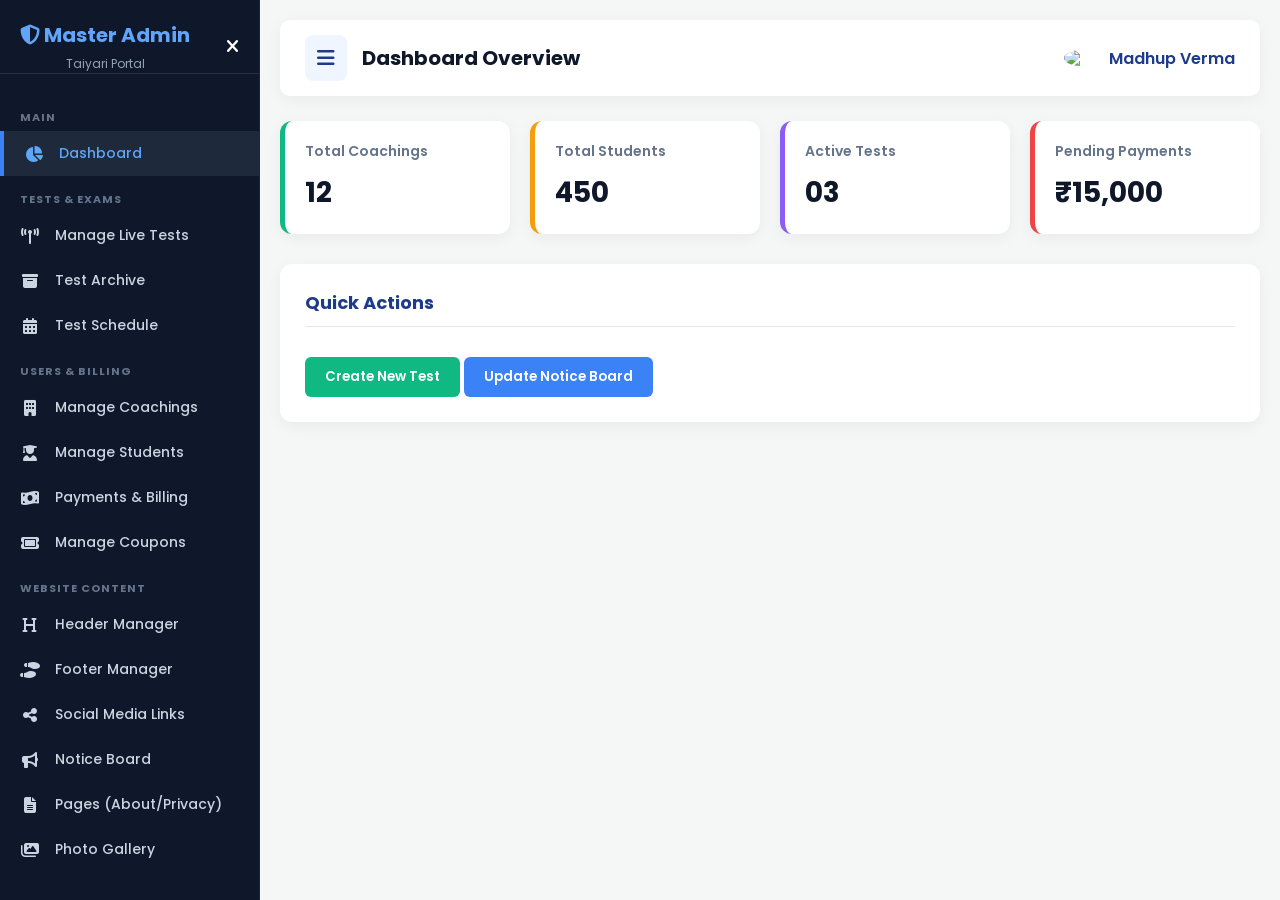
==== admin-panel.html @ a26e8254 "Create admin-panel.html" ====
<!DOCTYPE html>
<html lang="en">
<head>
    <meta charset="UTF-8">
    <meta name="viewport" content="width=device-width, initial-scale=1.0">
    <title>Master Admin Panel - Taiyari Portal</title>
    <link href="https://fonts.googleapis.com/css2?family=Poppins:wght@300;400;500;600;700&display=swap" rel="stylesheet">
    <link rel="stylesheet" href="https://cdnjs.cloudflare.com/ajax/libs/font-awesome/6.4.0/css/all.min.css">
    <style>
        * { margin: 0; padding: 0; box-sizing: border-box; font-family: 'Poppins', sans-serif; }
        body { background-color: #f4f7f6; color: #333; display: flex; min-height: 100vh; overflow-x: hidden; }

        /* --- SIDEBAR (Collapsible) --- */
        .sidebar {
            width: 260px; background: #0f172a; color: white;
            display: flex; flex-direction: column; padding: 20px 0;
            position: fixed; height: 100vh; transition: 0.3s;
            z-index: 1000; border-right: 1px solid #1e293b;
        }
        .sidebar.closed { transform: translateX(-100%); }
        
        .sidebar .brand {
            text-align: center; font-size: 20px; font-weight: 700;
            margin-bottom: 20px; padding-bottom: 20px;
            border-bottom: 1px solid rgba(255,255,255,0.1); color: #60a5fa;
            display: flex; justify-content: space-between; align-items: center; padding: 0 20px;
        }
        .sidebar .brand span { font-size: 12px; display: block; color: #94a3b8; font-weight: 400; margin-top: 5px; }
        .close-btn { background: none; border: none; color: white; cursor: pointer; font-size: 18px; }

        .menu-items { flex: 1; overflow-y: auto; }
        .menu-items::-webkit-scrollbar { width: 5px; }
        .menu-items::-webkit-scrollbar-thumb { background: #334155; border-radius: 5px; }

        .nav-item {
            padding: 12px 20px; display: flex; align-items: center; gap: 15px;
            color: #cbd5e1; text-decoration: none; font-size: 14px; font-weight: 500;
            transition: 0.2s; cursor: pointer;
        }
        .nav-item:hover, .nav-item.active { background: #1e293b; color: #60a5fa; border-left: 4px solid #3b82f6; }
        .nav-item i { font-size: 16px; width: 20px; text-align: center; }
        
        .menu-category { padding: 15px 20px 5px; font-size: 11px; text-transform: uppercase; color: #64748b; font-weight: 700; letter-spacing: 1px; }

        /* --- MAIN CONTENT --- */
        .main-content { flex: 1; margin-left: 260px; padding: 20px; transition: 0.3s; width: calc(100% - 260px); }
        .main-content.full-width { margin-left: 0; width: 100%; }

        /* Top Header */
        .top-header {
            display: flex; justify-content: space-between; align-items: center;
            background: white; padding: 15px 25px; border-radius: 10px;
            box-shadow: 0 4px 15px rgba(0,0,0,0.05); margin-bottom: 25px;
        }
        .menu-toggle { font-size: 20px; cursor: pointer; color: #1e3a8a; background: #eff6ff; padding: 8px 12px; border-radius: 8px; }
        .top-header h2 { font-size: 20px; color: #0f172a; }
        .admin-profile { display: flex; align-items: center; gap: 10px; font-weight: 600; color: #1e3a8a; }

        /* Dashboard Cards */
        .dashboard-grid { display: grid; grid-template-columns: repeat(auto-fit, minmax(220px, 1fr)); gap: 20px; margin-bottom: 30px; }
        .dash-card { background: white; padding: 20px; border-radius: 12px; box-shadow: 0 4px 15px rgba(0,0,0,0.05); border-left: 5px solid #3b82f6; }
        .dash-card h3 { font-size: 14px; color: #64748b; margin-bottom: 10px; font-weight: 600; }
        .dash-card .value { font-size: 28px; font-weight: 700; color: #0f172a; }

        /* Form Styles for Settings */
        .settings-card { background: white; padding: 25px; border-radius: 12px; box-shadow: 0 4px 15px rgba(0,0,0,0.05); margin-bottom: 20px; }
        .settings-card h3 { font-size: 18px; color: #1e3a8a; margin-bottom: 20px; border-bottom: 1px solid #e2e8f0; padding-bottom: 10px; }
        .form-group { margin-bottom: 15px; }
        .form-group label { display: block; font-size: 13px; font-weight: 600; color: #475569; margin-bottom: 5px; }
        .form-group input { width: 100%; padding: 10px; border: 1px solid #cbd5e1; border-radius: 6px; font-size: 14px; outline: none; }
        .form-group input:focus { border-color: #3b82f6; }
        .btn-save { background: #10b981; color: white; border: none; padding: 10px 20px; border-radius: 6px; font-weight: 600; cursor: pointer; margin-top: 10px; transition: 0.3s; }
        .btn-save:hover { background: #059669; }

        /* Sections (Hidden by default) */
        .admin-section { display: none; animation: fadeIn 0.4s; }
        .admin-section.active { display: block; }
        @keyframes fadeIn { from { opacity: 0; transform: translateY(5px); } to { opacity: 1; transform: translateY(0); } }

        /* Responsive */
        @media (max-width: 768px) {
            .sidebar { transform: translateX(-100%); }
            .sidebar.open { transform: translateX(0); }
            .main-content { margin-left: 0; width: 100%; }
        }
    </style>
</head>
<body>

    <!-- SIDEBAR -->
    <div class="sidebar" id="sidebar">
        <div class="brand">
            <div>
                <i class="fa-solid fa-shield-halved"></i> Master Admin
                <span>Taiyari Portal</span>
            </div>
            <button class="close-btn" onclick="toggleSidebar()"><i class="fa-solid fa-xmark"></i></button>
        </div>

        <div class="menu-items">
            <div class="menu-category">Main</div>
            <a class="nav-item active" onclick="showSection('dashboard', this)"><i class="fa-solid fa-chart-pie"></i> Dashboard</a>
            
            <div class="menu-category">Tests & Exams</div>
            <a class="nav-item" onclick="showSection('live-tests', this)"><i class="fa-solid fa-tower-broadcast"></i> Manage Live Tests</a>
            <a class="nav-item" onclick="showSection('archive-tests', this)"><i class="fa-solid fa-box-archive"></i> Test Archive</a>
            <a class="nav-item" onclick="showSection('test-schedule', this)"><i class="fa-solid fa-calendar-days"></i> Test Schedule</a>

            <div class="menu-category">Users & Billing</div>
            <a class="nav-item" onclick="showSection('coachings', this)"><i class="fa-solid fa-building"></i> Manage Coachings</a>
            <a class="nav-item" onclick="showSection('students', this)"><i class="fa-solid fa-user-graduate"></i> Manage Students</a>
            <a class="nav-item" onclick="showSection('payments', this)"><i class="fa-solid fa-money-bill-wave"></i> Payments & Billing</a>
            <a class="nav-item" onclick="showSection('coupons', this)"><i class="fa-solid fa-ticket"></i> Manage Coupons</a>

            <div class="menu-category">Website Content</div>
            <a class="nav-item" onclick="showSection('header-mgr', this)"><i class="fa-solid fa-heading"></i> Header Manager</a>
            <a class="nav-item" onclick="showSection('footer-mgr', this)"><i class="fa-solid fa-shoe-prints"></i> Footer Manager</a>
            <a class="nav-item" onclick="showSection('social-mgr', this)"><i class="fa-solid fa-share-nodes"></i> Social Media Links</a>
            <a class="nav-item" onclick="showSection('notice-mgr', this)"><i class="fa-solid fa-bullhorn"></i> Notice Board</a>
            <a class="nav-item" onclick="showSection('pages-mgr', this)"><i class="fa-solid fa-file-lines"></i> Pages (About/Privacy)</a>
            <a class="nav-item" onclick="showSection('gallery-mgr', this)"><i class="fa-solid fa-images"></i> Photo Gallery</a>
            <a class="nav-item" onclick="showSection('reviews-mgr', this)"><i class="fa-solid fa-star"></i> Reviews Manager</a>

            <div class="menu-category">Settings</div>
            <a class="nav-item" onclick="showSection('global-settings', this)"><i class="fa-solid fa-gear"></i> Global Settings</a>
            <a class="nav-item" onclick="showSection('email-settings', this)"><i class="fa-solid fa-envelope"></i> Email/WhatsApp API</a>
            <a class="nav-item" style="color:#f87171;" onclick="logout()"><i class="fa-solid fa-right-from-bracket"></i> Logout</a>
        </div>
    </div>

    <!-- MAIN CONTENT -->
    <div class="main-content" id="mainContent">
        
        <!-- TOP HEADER -->
        <div class="top-header">
            <div style="display: flex; align-items: center; gap: 15px;">
                <div class="menu-toggle" onclick="toggleSidebar()"><i class="fa-solid fa-bars"></i></div>
                <h2 id="pageTitle">Dashboard Overview</h2>
            </div>
            <div class="admin-profile">
                <img src="https://ui-avatars.com/api/?name=Admin&background=1e3a8a&color=fff" style="width:35px; border-radius:50%;">
                Madhup Verma
            </div>
        </div>

        <!-- 1. DASHBOARD SECTION -->
        <div id="section-dashboard" class="admin-section active">
            <div class="dashboard-grid">
                <div class="dash-card" style="border-left-color: #10b981;">
                    <h3>Total Coachings</h3>
                    <div class="value">12</div>
                </div>
                <div class="dash-card" style="border-left-color: #f59e0b;">
                    <h3>Total Students</h3>
                    <div class="value">450</div>
                </div>
                <div class="dash-card" style="border-left-color: #8b5cf6;">
                    <h3>Active Tests</h3>
                    <div class="value">03</div>
                </div>
                <div class="dash-card" style="border-left-color: #ef4444;">
                    <h3>Pending Payments</h3>
                    <div class="value">₹15,000</div>
                </div>
            </div>
            <div class="settings-card">
                <h3>Quick Actions</h3>
                <button class="btn-save" onclick="showSection('live-tests')">Create New Test</button>
                <button class="btn-save" style="background:#3b82f6;" onclick="showSection('notice-mgr')">Update Notice Board</button>
            </div>
        </div>

        <!-- 2. SOCIAL MEDIA MANAGER (New Addition) -->
        <div id="section-social-mgr" class="admin-section">
            <div class="settings-card">
                <h3><i class="fa-solid fa-share-nodes"></i> Manage Social Media Links</h3>
                <p style="font-size: 13px; color: #64748b; margin-bottom: 20px;">These links will appear in the website footer and contact pages.</p>
                
                <div class="form-group">
                    <label><i class="fa-brands fa-instagram" style="color:#E1306C;"></i> Instagram Link</label>
                    <input type="url" placeholder="https://instagram.com/yourpage">
                </div>
                <div class="form-group">
                    <label><i class="fa-brands fa-facebook" style="color:#1877F2;"></i> Facebook Link</label>
                    <input type="url" placeholder="https://facebook.com/yourpage">
                </div>
                <div class="form-group">
                    <label><i class="fa-brands fa-whatsapp" style="color:#25D366;"></i> WhatsApp Support Link (wa.me)</label>
                    <input type="url" placeholder="https://wa.me/919876543210">
                </div>
                <div class="form-group">
                    <label><i class="fa-brands fa-youtube" style="color:#FF0000;"></i> YouTube Channel</label>
                    <input type="url" placeholder="https://youtube.com/c/yourchannel">
                </div>
                <div class="form-group">
                    <label><i class="fa-brands fa-telegram" style="color:#0088cc;"></i> Telegram Channel</label>
                    <input type="url" placeholder="https://t.me/yourchannel">
                </div>

                <button class="btn-save" onclick="alert('Social Links Saved Successfully!')">Save Links</button>
            </div>
        </div>

        <!-- 3. HEADER MANAGER -->
        <div id="section-header-mgr" class="admin-section">
            <div class="settings-card">
                <h3>Header Settings</h3>
                <div class="form-group">
                    <label>Website Logo Text</label>
                    <input type="text" value="Taiyari Portal">
                </div>
                <div class="form-group">
                    <label>App Download Link</label>
                    <input type="url" placeholder="Enter Play Store link">
                </div>
                <button class="btn-save" onclick="alert('Header Updated!')">Update Header</button>
            </div>
        </div>

        <!-- Placeholder Sections for other menus (to avoid errors) -->
        <div id="section-live-tests" class="admin-section"><h2>Manage Live Tests (Coming Soon)</h2></div>
        <div id="section-archive-tests" class="admin-section"><h2>Test Archive (Coming Soon)</h2></div>
        <div id="section-test-schedule" class="admin-section"><h2>Test Schedule (Coming Soon)</h2></div>
        <div id="section-coachings" class="admin-section"><h2>Manage Coachings (Coming Soon)</h2></div>
        <div id="section-students" class="admin-section"><h2>Manage Students (Coming Soon)</h2></div>
        <div id="section-payments" class="admin-section"><h2>Payments & Billing (Coming Soon)</h2></div>
        <div id="section-coupons" class="admin-section"><h2>Manage Coupons (Coming Soon)</h2></div>
        <div id="section-footer-mgr" class="admin-section"><h2>Footer Manager (Coming Soon)</h2></div>
        <div id="section-notice-mgr" class="admin-section"><h2>Notice Board Manager (Coming Soon)</h2></div>
        <div id="section-pages-mgr" class="admin-section"><h2>Pages Manager (Coming Soon)</h2></div>
        <div id="section-gallery-mgr" class="admin-section"><h2>Photo Gallery (Coming Soon)</h2></div>
        <div id="section-reviews-mgr" class="admin-section"><h2>Reviews Manager (Coming Soon)</h2></div>
        <div id="section-global-settings" class="admin-section"><h2>Global Settings (Coming Soon)</h2></div>
        <div id="section-email-settings" class="admin-section"><h2>Email/WhatsApp API (Coming Soon)</h2></div>

    </div>

    <script>
        // Toggle Sidebar (Close / Open)
        function toggleSidebar() {
            document.getElementById('sidebar').classList.toggle('closed');
            document.getElementById('mainContent').classList.toggle('full-width');
        }

        // Show Selected Section
        function showSection(sectionId, element = null) {
            // Hide all sections
            document.querySelectorAll('.admin-section').forEach(el => el.classList.remove('active'));
            
            // Remove active class from all menu items
            document.querySelectorAll('.nav-item').forEach(el => el.classList.remove('active'));

            // Show selected section
            const targetSection = document.getElementById('section-' + sectionId);
            if(targetSection) targetSection.classList.add('active');
            
            // Highlight menu item
            if(element) element.classList.add('active');
            else {
                // If called from Quick Actions, manually highlight menu
                document.querySelectorAll('.nav-item').forEach(el => {
                    if(el.getAttribute('onclick').includes(sectionId)) el.classList.add('active');
                });
            }

            // Update Page Title
            const titles = {
                'dashboard': 'Dashboard Overview',
                'live-tests': 'Manage Live Tests',
                'archive-tests': 'Test Archive',
                'test-schedule': 'Test Schedule',
                'coachings': 'Manage Coachings',
                'students': 'Manage Students',
                'payments': 'Payments & Billing',
                'coupons': 'Manage Coupons',
                'header-mgr': 'Header Manager',
                'footer-mgr': 'Footer Manager',
                'social-mgr': 'Social Media Links',
                'notice-mgr': 'Notice Board Manager',
                'pages-mgr': 'Pages Manager',
                'gallery-mgr': 'Photo Gallery',
                'reviews-mgr': 'Reviews Manager',
                'global-settings': 'Global Settings',
                'email-settings': 'Email/WhatsApp API'
            };
            document.getElementById('pageTitle').innerText = titles[sectionId] || 'Admin Panel';

            // On mobile, close sidebar after selection
            if(window.innerWidth <= 768) {
                document.getElementById('sidebar').classList.remove('open');
            }
        }

        function logout() {
            alert("Logging out...");
            window.location.href = "index.html";
        }

        // Handle mobile sidebar open
        function openMobileSidebar() {
            document.getElementById('sidebar').classList.add('open');
        }
    </script>
</body>
</html>
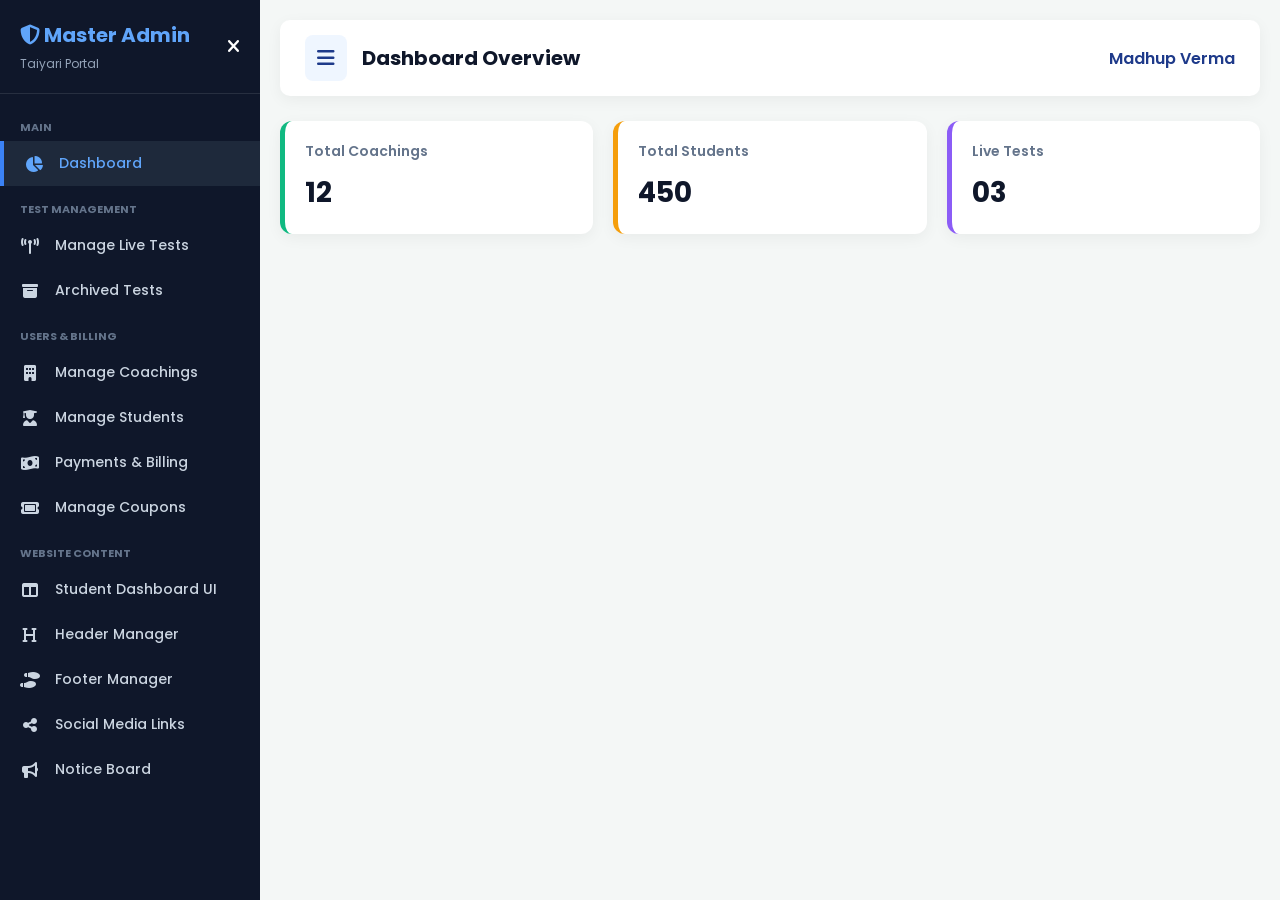
==== commit cb42fa4c: "Update admin-panel.html" ====
--- a/admin-panel.html
+++ b/admin-panel.html
@@ -10,25 +10,23 @@
         * { margin: 0; padding: 0; box-sizing: border-box; font-family: 'Poppins', sans-serif; }
         body { background-color: #f4f7f6; color: #333; display: flex; min-height: 100vh; overflow-x: hidden; }
 
-        /* --- SIDEBAR (Collapsible) --- */
+        /* --- SIDEBAR --- */
         .sidebar {
             width: 260px; background: #0f172a; color: white;
             display: flex; flex-direction: column; padding: 20px 0;
-            position: fixed; height: 100vh; transition: 0.3s;
-            z-index: 1000; border-right: 1px solid #1e293b;
+            position: fixed; height: 100vh; transition: 0.3s; z-index: 1000;
         }
         .sidebar.closed { transform: translateX(-100%); }
         
         .sidebar .brand {
-            text-align: center; font-size: 20px; font-weight: 700;
-            margin-bottom: 20px; padding-bottom: 20px;
+            font-size: 20px; font-weight: 700; padding: 0 20px 20px;
             border-bottom: 1px solid rgba(255,255,255,0.1); color: #60a5fa;
-            display: flex; justify-content: space-between; align-items: center; padding: 0 20px;
+            display: flex; justify-content: space-between; align-items: center;
         }
         .sidebar .brand span { font-size: 12px; display: block; color: #94a3b8; font-weight: 400; margin-top: 5px; }
         .close-btn { background: none; border: none; color: white; cursor: pointer; font-size: 18px; }
 
-        .menu-items { flex: 1; overflow-y: auto; }
+        .menu-items { flex: 1; overflow-y: auto; padding-top: 10px; }
         .menu-items::-webkit-scrollbar { width: 5px; }
         .menu-items::-webkit-scrollbar-thumb { background: #334155; border-radius: 5px; }
 
@@ -39,14 +37,12 @@
         }
         .nav-item:hover, .nav-item.active { background: #1e293b; color: #60a5fa; border-left: 4px solid #3b82f6; }
         .nav-item i { font-size: 16px; width: 20px; text-align: center; }
-        
-        .menu-category { padding: 15px 20px 5px; font-size: 11px; text-transform: uppercase; color: #64748b; font-weight: 700; letter-spacing: 1px; }
+        .menu-category { padding: 15px 20px 5px; font-size: 11px; text-transform: uppercase; color: #64748b; font-weight: 700; }
 
         /* --- MAIN CONTENT --- */
         .main-content { flex: 1; margin-left: 260px; padding: 20px; transition: 0.3s; width: calc(100% - 260px); }
         .main-content.full-width { margin-left: 0; width: 100%; }
 
-        /* Top Header */
         .top-header {
             display: flex; justify-content: space-between; align-items: center;
             background: white; padding: 15px 25px; border-radius: 10px;
@@ -54,7 +50,22 @@
         }
         .menu-toggle { font-size: 20px; cursor: pointer; color: #1e3a8a; background: #eff6ff; padding: 8px 12px; border-radius: 8px; }
         .top-header h2 { font-size: 20px; color: #0f172a; }
-        .admin-profile { display: flex; align-items: center; gap: 10px; font-weight: 600; color: #1e3a8a; }
+        
+        .admin-section { display: none; animation: fadeIn 0.4s; }
+        .admin-section.active { display: block; }
+        @keyframes fadeIn { from { opacity: 0; transform: translateY(5px); } to { opacity: 1; transform: translateY(0); } }
+
+        /* Form Styles */
+        .settings-card { background: white; padding: 25px; border-radius: 12px; box-shadow: 0 4px 15px rgba(0,0,0,0.05); margin-bottom: 20px; }
+        .settings-card h3 { font-size: 18px; color: #1e3a8a; margin-bottom: 20px; border-bottom: 1px solid #e2e8f0; padding-bottom: 10px; }
+        .form-group { margin-bottom: 15px; }
+        .form-group label { display: block; font-size: 13px; font-weight: 600; color: #475569; margin-bottom: 5px; }
+        .form-group input, .form-group select, .form-group textarea { width: 100%; padding: 10px; border: 1px solid #cbd5e1; border-radius: 6px; font-size: 14px; outline: none; }
+        .form-group input:focus, .form-group select:focus { border-color: #3b82f6; }
+        
+        .btn-save { background: #10b981; color: white; border: none; padding: 10px 20px; border-radius: 6px; font-weight: 600; cursor: pointer; margin-top: 10px; transition: 0.3s; }
+        .btn-save:hover { background: #059669; }
+        .btn-primary { background: #2563eb; color: white; border: none; padding: 10px 20px; border-radius: 6px; font-weight: 600; cursor: pointer; }
 
         /* Dashboard Cards */
         .dashboard-grid { display: grid; grid-template-columns: repeat(auto-fit, minmax(220px, 1fr)); gap: 20px; margin-bottom: 30px; }
@@ -62,22 +73,12 @@
         .dash-card h3 { font-size: 14px; color: #64748b; margin-bottom: 10px; font-weight: 600; }
         .dash-card .value { font-size: 28px; font-weight: 700; color: #0f172a; }
 
-        /* Form Styles for Settings */
-        .settings-card { background: white; padding: 25px; border-radius: 12px; box-shadow: 0 4px 15px rgba(0,0,0,0.05); margin-bottom: 20px; }
-        .settings-card h3 { font-size: 18px; color: #1e3a8a; margin-bottom: 20px; border-bottom: 1px solid #e2e8f0; padding-bottom: 10px; }
-        .form-group { margin-bottom: 15px; }
-        .form-group label { display: block; font-size: 13px; font-weight: 600; color: #475569; margin-bottom: 5px; }
-        .form-group input { width: 100%; padding: 10px; border: 1px solid #cbd5e1; border-radius: 6px; font-size: 14px; outline: none; }
-        .form-group input:focus { border-color: #3b82f6; }
-        .btn-save { background: #10b981; color: white; border: none; padding: 10px 20px; border-radius: 6px; font-weight: 600; cursor: pointer; margin-top: 10px; transition: 0.3s; }
-        .btn-save:hover { background: #059669; }
-
-        /* Sections (Hidden by default) */
-        .admin-section { display: none; animation: fadeIn 0.4s; }
-        .admin-section.active { display: block; }
-        @keyframes fadeIn { from { opacity: 0; transform: translateY(5px); } to { opacity: 1; transform: translateY(0); } }
-
-        /* Responsive */
+        /* Table */
+        .table-container { background: white; border-radius: 10px; box-shadow: 0 4px 15px rgba(0,0,0,0.05); overflow-x: auto; }
+        table { width: 100%; border-collapse: collapse; text-align: left; }
+        th, td { padding: 15px 20px; border-bottom: 1px solid #e2e8f0; font-size: 14px; }
+        th { background: #f8fafc; color: #475569; font-weight: 600; }
+
         @media (max-width: 768px) {
             .sidebar { transform: translateX(-100%); }
             .sidebar.open { transform: translateX(0); }
@@ -101,11 +102,10 @@
             <div class="menu-category">Main</div>
             <a class="nav-item active" onclick="showSection('dashboard', this)"><i class="fa-solid fa-chart-pie"></i> Dashboard</a>
             
-            <div class="menu-category">Tests & Exams</div>
+            <div class="menu-category">Test Management</div>
             <a class="nav-item" onclick="showSection('live-tests', this)"><i class="fa-solid fa-tower-broadcast"></i> Manage Live Tests</a>
-            <a class="nav-item" onclick="showSection('archive-tests', this)"><i class="fa-solid fa-box-archive"></i> Test Archive</a>
-            <a class="nav-item" onclick="showSection('test-schedule', this)"><i class="fa-solid fa-calendar-days"></i> Test Schedule</a>
-
+            <a class="nav-item" onclick="showSection('archive-tests', this)"><i class="fa-solid fa-box-archive"></i> Archived Tests</a>
+            
             <div class="menu-category">Users & Billing</div>
             <a class="nav-item" onclick="showSection('coachings', this)"><i class="fa-solid fa-building"></i> Manage Coachings</a>
             <a class="nav-item" onclick="showSection('students', this)"><i class="fa-solid fa-user-graduate"></i> Manage Students</a>
@@ -113,192 +113,199 @@
             <a class="nav-item" onclick="showSection('coupons', this)"><i class="fa-solid fa-ticket"></i> Manage Coupons</a>
 
             <div class="menu-category">Website Content</div>
+            <a class="nav-item" onclick="showSection('student-dashboard-mgr', this)"><i class="fa-solid fa-table-columns"></i> Student Dashboard UI</a>
             <a class="nav-item" onclick="showSection('header-mgr', this)"><i class="fa-solid fa-heading"></i> Header Manager</a>
             <a class="nav-item" onclick="showSection('footer-mgr', this)"><i class="fa-solid fa-shoe-prints"></i> Footer Manager</a>
             <a class="nav-item" onclick="showSection('social-mgr', this)"><i class="fa-solid fa-share-nodes"></i> Social Media Links</a>
             <a class="nav-item" onclick="showSection('notice-mgr', this)"><i class="fa-solid fa-bullhorn"></i> Notice Board</a>
-            <a class="nav-item" onclick="showSection('pages-mgr', this)"><i class="fa-solid fa-file-lines"></i> Pages (About/Privacy)</a>
-            <a class="nav-item" onclick="showSection('gallery-mgr', this)"><i class="fa-solid fa-images"></i> Photo Gallery</a>
-            <a class="nav-item" onclick="showSection('reviews-mgr', this)"><i class="fa-solid fa-star"></i> Reviews Manager</a>
-
-            <div class="menu-category">Settings</div>
-            <a class="nav-item" onclick="showSection('global-settings', this)"><i class="fa-solid fa-gear"></i> Global Settings</a>
-            <a class="nav-item" onclick="showSection('email-settings', this)"><i class="fa-solid fa-envelope"></i> Email/WhatsApp API</a>
-            <a class="nav-item" style="color:#f87171;" onclick="logout()"><i class="fa-solid fa-right-from-bracket"></i> Logout</a>
         </div>
     </div>
 
     <!-- MAIN CONTENT -->
     <div class="main-content" id="mainContent">
         
-        <!-- TOP HEADER -->
         <div class="top-header">
             <div style="display: flex; align-items: center; gap: 15px;">
                 <div class="menu-toggle" onclick="toggleSidebar()"><i class="fa-solid fa-bars"></i></div>
                 <h2 id="pageTitle">Dashboard Overview</h2>
             </div>
-            <div class="admin-profile">
-                <img src="https://ui-avatars.com/api/?name=Admin&background=1e3a8a&color=fff" style="width:35px; border-radius:50%;">
-                Madhup Verma
-            </div>
-        </div>
-
-        <!-- 1. DASHBOARD SECTION -->
+            <div style="font-weight: 600; color: #1e3a8a;">Madhup Verma</div>
+        </div>
+
+        <!-- 1. DASHBOARD -->
         <div id="section-dashboard" class="admin-section active">
             <div class="dashboard-grid">
-                <div class="dash-card" style="border-left-color: #10b981;">
-                    <h3>Total Coachings</h3>
-                    <div class="value">12</div>
-                </div>
-                <div class="dash-card" style="border-left-color: #f59e0b;">
-                    <h3>Total Students</h3>
-                    <div class="value">450</div>
-                </div>
-                <div class="dash-card" style="border-left-color: #8b5cf6;">
-                    <h3>Active Tests</h3>
-                    <div class="value">03</div>
-                </div>
-                <div class="dash-card" style="border-left-color: #ef4444;">
-                    <h3>Pending Payments</h3>
-                    <div class="value">₹15,000</div>
-                </div>
-            </div>
+                <div class="dash-card" style="border-left-color: #10b981;"><h3>Total Coachings</h3><div class="value">12</div></div>
+                <div class="dash-card" style="border-left-color: #f59e0b;"><h3>Total Students</h3><div class="value">450</div></div>
+                <div class="dash-card" style="border-left-color: #8b5cf6;"><h3>Live Tests</h3><div class="value">03</div></div>
+            </div>
+        </div>
+
+        <!-- 2. MANAGE LIVE TESTS (Updated with Timer Options) -->
+        <div id="section-live-tests" class="admin-section">
             <div class="settings-card">
-                <h3>Quick Actions</h3>
-                <button class="btn-save" onclick="showSection('live-tests')">Create New Test</button>
-                <button class="btn-save" style="background:#3b82f6;" onclick="showSection('notice-mgr')">Update Notice Board</button>
-            </div>
-        </div>
-
-        <!-- 2. SOCIAL MEDIA MANAGER (New Addition) -->
+                <h3>Create New Live Test</h3>
+                <div class="form-group">
+                    <label>Test Name</label>
+                    <input type="text" placeholder="e.g., SSC CGL Tier 1 Mock 01">
+                </div>
+                <div class="form-group">
+                    <label>Total Questions</label>
+                    <input type="number" placeholder="e.g., 100">
+                </div>
+                
+                <div class="form-group">
+                    <label>Timer Type</label>
+                    <select id="timerTypeSelect" onchange="toggleTimerSettings()">
+                        <option value="overall">Overall Timer (e.g., Railway, UP Police)</option>
+                        <option value="sectional">Sectional Timer (e.g., SSC, Bank)</option>
+                        <option value="question-wise">Question-wise Timer</option>
+                    </select>
+                </div>
+
+                <!-- Overall Timer Input -->
+                <div id="overallTimerBox" class="form-group">
+                    <label>Total Time (Minutes)</label>
+                    <input type="number" placeholder="e.g., 90">
+                </div>
+
+                <!-- Question-wise Timer Input -->
+                <div id="questionTimerBox" class="form-group" style="display: none;">
+                    <label>Time per Question (Seconds)</label>
+                    <input type="number" placeholder="e.g., 30">
+                </div>
+
+                <!-- Sectional Timer Inputs -->
+                <div id="sectionalTimerBox" style="display: none; background: #f8fafc; padding: 15px; border-radius: 8px; margin-bottom: 15px;">
+                    <p style="font-size: 13px; font-weight: 600; margin-bottom: 10px; color: #2563eb;">Section Settings</p>
+                    <div style="display: flex; gap: 10px; margin-bottom: 10px;">
+                        <input type="text" placeholder="Section Name (e.g. Reasoning)" style="flex: 2;">
+                        <input type="number" placeholder="Questions (e.g. 25)" style="flex: 1;">
+                        <input type="number" placeholder="Mins (e.g. 15)" style="flex: 1;">
+                    </div>
+                    <button class="btn-primary" style="font-size: 12px; padding: 5px 10px;">+ Add Section</button>
+                </div>
+
+                <div class="form-group" style="display: flex; gap: 10px;">
+                    <div style="flex: 1;">
+                        <label>Negative Marking</label>
+                        <select>
+                            <option>-0.25</option>
+                            <option>-0.33</option>
+                            <option>No Negative</option>
+                        </select>
+                    </div>
+                </div>
+
+                <button class="btn-save" onclick="alert('Test Created & Scheduled!')">Publish Live Test</button>
+            </div>
+        </div>
+
+        <!-- 3. ARCHIVE TESTS -->
+        <div id="section-archive-tests" class="admin-section">
+            <div class="settings-card">
+                <h3>Manage Archived (Past) Tests</h3>
+                <p style="font-size: 14px; color: #64748b; margin-bottom: 15px;">These tests are finished. Students can access them in Practice Mode.</p>
+                <div class="table-container">
+                    <table>
+                        <thead><tr><th>Test Name</th><th>Date Conducted</th><th>Status</th><th>Action</th></tr></thead>
+                        <tbody>
+                            <tr><td>SSC CGL Mock 01</td><td>25 Oct 2026</td><td>Archived</td><td><button style="color: #ef4444; border:none; background:none; cursor:pointer;">Delete</button></td></tr>
+                        </tbody>
+                    </table>
+                </div>
+            </div>
+        </div>
+
+        <!-- 4. STUDENT DASHBOARD UI MANAGER -->
+        <div id="section-student-dashboard-mgr" class="admin-section">
+            <div class="settings-card">
+                <h3>Candidate Dashboard Settings</h3>
+                <p style="font-size: 14px; color: #64748b; margin-bottom: 20px;">Control what students see on their dashboard after logging in.</p>
+                
+                <div class="form-group" style="display: flex; justify-content: space-between; align-items: center; border-bottom: 1px solid #e2e8f0; padding-bottom: 10px;">
+                    <label style="margin: 0;">Show Average Score</label>
+                    <input type="checkbox" checked style="transform: scale(1.5);">
+                </div>
+                <div class="form-group" style="display: flex; justify-content: space-between; align-items: center; border-bottom: 1px solid #e2e8f0; padding-bottom: 10px;">
+                    <label style="margin: 0;">Show Recent Results Table</label>
+                    <input type="checkbox" checked style="transform: scale(1.5);">
+                </div>
+                <div class="form-group" style="display: flex; justify-content: space-between; align-items: center; border-bottom: 1px solid #e2e8f0; padding-bottom: 10px;">
+                    <label style="margin: 0;">Show Missed Tests Option</label>
+                    <input type="checkbox" checked style="transform: scale(1.5);">
+                </div>
+                <div class="form-group" style="display: flex; justify-content: space-between; align-items: center;">
+                    <label style="margin: 0;">Allow Premium Plan Upsell</label>
+                    <input type="checkbox" checked style="transform: scale(1.5);">
+                </div>
+
+                <button class="btn-save" onclick="alert('Dashboard Settings Updated!')">Save Changes</button>
+            </div>
+        </div>
+
+        <!-- 5. SOCIAL MEDIA LINKS -->
         <div id="section-social-mgr" class="admin-section">
             <div class="settings-card">
-                <h3><i class="fa-solid fa-share-nodes"></i> Manage Social Media Links</h3>
-                <p style="font-size: 13px; color: #64748b; margin-bottom: 20px;">These links will appear in the website footer and contact pages.</p>
-                
-                <div class="form-group">
-                    <label><i class="fa-brands fa-instagram" style="color:#E1306C;"></i> Instagram Link</label>
-                    <input type="url" placeholder="https://instagram.com/yourpage">
-                </div>
-                <div class="form-group">
-                    <label><i class="fa-brands fa-facebook" style="color:#1877F2;"></i> Facebook Link</label>
-                    <input type="url" placeholder="https://facebook.com/yourpage">
-                </div>
-                <div class="form-group">
-                    <label><i class="fa-brands fa-whatsapp" style="color:#25D366;"></i> WhatsApp Support Link (wa.me)</label>
-                    <input type="url" placeholder="https://wa.me/919876543210">
-                </div>
-                <div class="form-group">
-                    <label><i class="fa-brands fa-youtube" style="color:#FF0000;"></i> YouTube Channel</label>
-                    <input type="url" placeholder="https://youtube.com/c/yourchannel">
-                </div>
-                <div class="form-group">
-                    <label><i class="fa-brands fa-telegram" style="color:#0088cc;"></i> Telegram Channel</label>
-                    <input type="url" placeholder="https://t.me/yourchannel">
-                </div>
-
-                <button class="btn-save" onclick="alert('Social Links Saved Successfully!')">Save Links</button>
-            </div>
-        </div>
-
-        <!-- 3. HEADER MANAGER -->
-        <div id="section-header-mgr" class="admin-section">
-            <div class="settings-card">
-                <h3>Header Settings</h3>
-                <div class="form-group">
-                    <label>Website Logo Text</label>
-                    <input type="text" value="Taiyari Portal">
-                </div>
-                <div class="form-group">
-                    <label>App Download Link</label>
-                    <input type="url" placeholder="Enter Play Store link">
-                </div>
-                <button class="btn-save" onclick="alert('Header Updated!')">Update Header</button>
-            </div>
-        </div>
-
-        <!-- Placeholder Sections for other menus (to avoid errors) -->
-        <div id="section-live-tests" class="admin-section"><h2>Manage Live Tests (Coming Soon)</h2></div>
-        <div id="section-archive-tests" class="admin-section"><h2>Test Archive (Coming Soon)</h2></div>
-        <div id="section-test-schedule" class="admin-section"><h2>Test Schedule (Coming Soon)</h2></div>
+                <h3>Manage Social Media Links</h3>
+                <div class="form-group"><label>Instagram Link</label><input type="url" placeholder="https://instagram.com/..."></div>
+                <div class="form-group"><label>Facebook Link</label><input type="url" placeholder="https://facebook.com/..."></div>
+                <div class="form-group"><label>WhatsApp Support Link</label><input type="url" placeholder="https://wa.me/91..."></div>
+                <button class="btn-save" onclick="alert('Links Saved!')">Save Links</button>
+            </div>
+        </div>
+
+        <!-- Placeholder Sections for others -->
         <div id="section-coachings" class="admin-section"><h2>Manage Coachings (Coming Soon)</h2></div>
         <div id="section-students" class="admin-section"><h2>Manage Students (Coming Soon)</h2></div>
-        <div id="section-payments" class="admin-section"><h2>Payments & Billing (Coming Soon)</h2></div>
-        <div id="section-coupons" class="admin-section"><h2>Manage Coupons (Coming Soon)</h2></div>
+        <div id="section-payments" class="admin-section"><h2>Payments (Coming Soon)</h2></div>
+        <div id="section-coupons" class="admin-section"><h2>Coupons (Coming Soon)</h2></div>
+        <div id="section-header-mgr" class="admin-section"><h2>Header Manager (Coming Soon)</h2></div>
         <div id="section-footer-mgr" class="admin-section"><h2>Footer Manager (Coming Soon)</h2></div>
-        <div id="section-notice-mgr" class="admin-section"><h2>Notice Board Manager (Coming Soon)</h2></div>
-        <div id="section-pages-mgr" class="admin-section"><h2>Pages Manager (Coming Soon)</h2></div>
-        <div id="section-gallery-mgr" class="admin-section"><h2>Photo Gallery (Coming Soon)</h2></div>
-        <div id="section-reviews-mgr" class="admin-section"><h2>Reviews Manager (Coming Soon)</h2></div>
-        <div id="section-global-settings" class="admin-section"><h2>Global Settings (Coming Soon)</h2></div>
-        <div id="section-email-settings" class="admin-section"><h2>Email/WhatsApp API (Coming Soon)</h2></div>
+        <div id="section-notice-mgr" class="admin-section"><h2>Notice Board (Coming Soon)</h2></div>
 
     </div>
 
     <script>
-        // Toggle Sidebar (Close / Open)
         function toggleSidebar() {
             document.getElementById('sidebar').classList.toggle('closed');
             document.getElementById('mainContent').classList.toggle('full-width');
         }
 
-        // Show Selected Section
         function showSection(sectionId, element = null) {
-            // Hide all sections
             document.querySelectorAll('.admin-section').forEach(el => el.classList.remove('active'));
-            
-            // Remove active class from all menu items
             document.querySelectorAll('.nav-item').forEach(el => el.classList.remove('active'));
 
-            // Show selected section
-            const targetSection = document.getElementById('section-' + sectionId);
-            if(targetSection) targetSection.classList.add('active');
-            
-            // Highlight menu item
+            document.getElementById('section-' + sectionId).classList.add('active');
             if(element) element.classList.add('active');
-            else {
-                // If called from Quick Actions, manually highlight menu
-                document.querySelectorAll('.nav-item').forEach(el => {
-                    if(el.getAttribute('onclick').includes(sectionId)) el.classList.add('active');
-                });
-            }
-
-            // Update Page Title
+
             const titles = {
                 'dashboard': 'Dashboard Overview',
                 'live-tests': 'Manage Live Tests',
-                'archive-tests': 'Test Archive',
-                'test-schedule': 'Test Schedule',
+                'archive-tests': 'Archived Tests',
                 'coachings': 'Manage Coachings',
                 'students': 'Manage Students',
                 'payments': 'Payments & Billing',
                 'coupons': 'Manage Coupons',
+                'student-dashboard-mgr': 'Candidate Dashboard Settings',
                 'header-mgr': 'Header Manager',
                 'footer-mgr': 'Footer Manager',
                 'social-mgr': 'Social Media Links',
-                'notice-mgr': 'Notice Board Manager',
-                'pages-mgr': 'Pages Manager',
-                'gallery-mgr': 'Photo Gallery',
-                'reviews-mgr': 'Reviews Manager',
-                'global-settings': 'Global Settings',
-                'email-settings': 'Email/WhatsApp API'
+                'notice-mgr': 'Notice Board Manager'
             };
             document.getElementById('pageTitle').innerText = titles[sectionId] || 'Admin Panel';
 
-            // On mobile, close sidebar after selection
             if(window.innerWidth <= 768) {
                 document.getElementById('sidebar').classList.remove('open');
             }
         }
 
-        function logout() {
-            alert("Logging out...");
-            window.location.href = "index.html";
-        }
-
-        // Handle mobile sidebar open
-        function openMobileSidebar() {
-            document.getElementById('sidebar').classList.add('open');
+        // Dynamic Timer Settings Form Logic
+        function toggleTimerSettings() {
+            const type = document.getElementById('timerTypeSelect').value;
+            document.getElementById('overallTimerBox').style.display = (type === 'overall') ? 'block' : 'none';
+            document.getElementById('questionTimerBox').style.display = (type === 'question-wise') ? 'block' : 'none';
+            document.getElementById('sectionalTimerBox').style.display = (type === 'sectional') ? 'block' : 'none';
         }
     </script>
 </body>
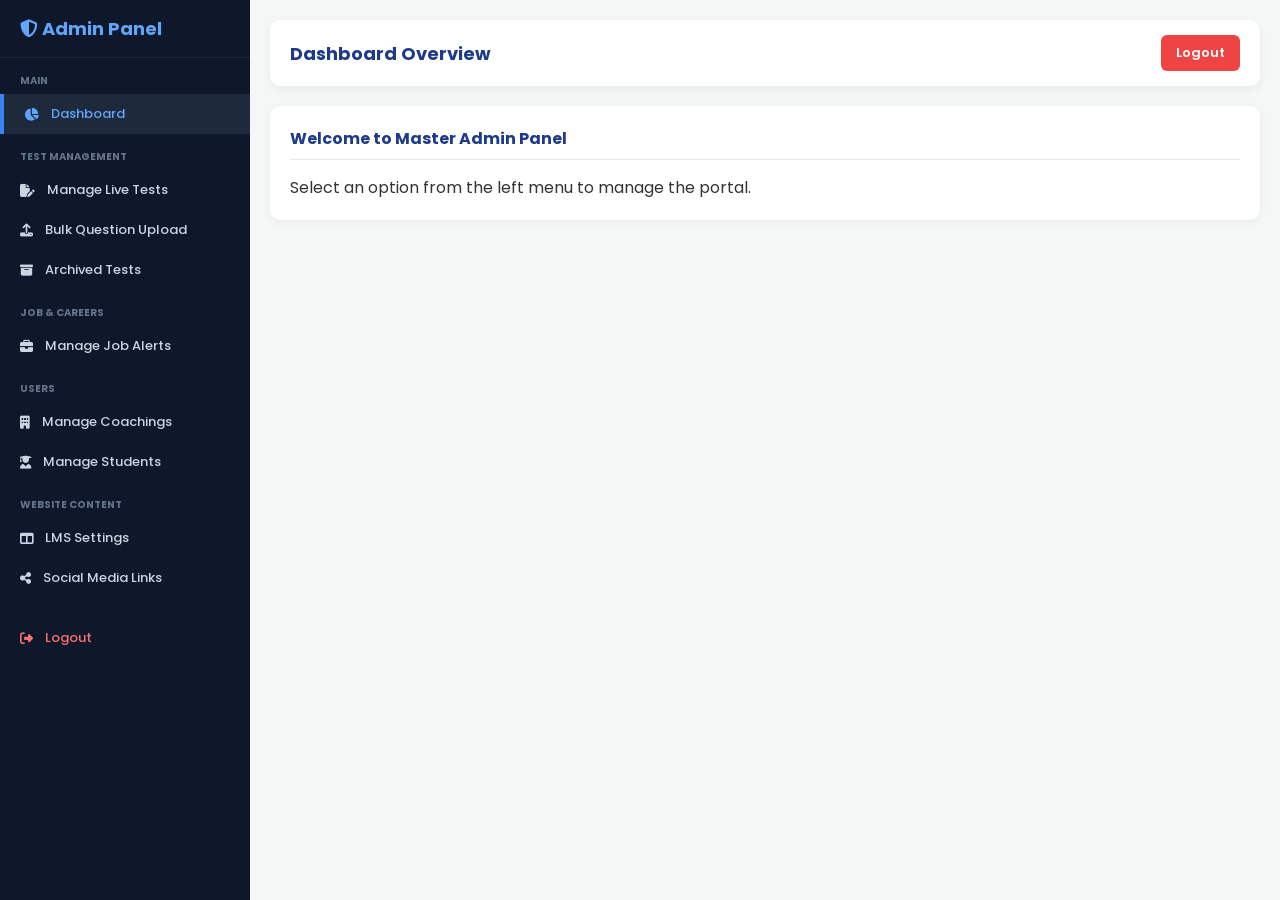
==== commit cd577dda: "Update admin-panel.html" ====
--- a/admin-panel.html
+++ b/admin-panel.html
@@ -8,304 +8,191 @@
     <link rel="stylesheet" href="https://cdnjs.cloudflare.com/ajax/libs/font-awesome/6.4.0/css/all.min.css">
     <style>
         * { margin: 0; padding: 0; box-sizing: border-box; font-family: 'Poppins', sans-serif; }
-        body { background-color: #f4f7f6; color: #333; display: flex; min-height: 100vh; overflow-x: hidden; }
+        body { background-color: #f4f7f6; color: #333; display: flex; min-height: 100vh; }
 
-        /* --- SIDEBAR --- */
+        /* SIDEBAR (Compact) */
         .sidebar {
-            width: 260px; background: #0f172a; color: white;
-            display: flex; flex-direction: column; padding: 20px 0;
-            position: fixed; height: 100vh; transition: 0.3s; z-index: 1000;
+            width: 250px; background: #0f172a; color: white;
+            display: flex; flex-direction: column; position: fixed; height: 100vh; z-index: 1000;
         }
-        .sidebar.closed { transform: translateX(-100%); }
-        
-        .sidebar .brand {
-            font-size: 20px; font-weight: 700; padding: 0 20px 20px;
-            border-bottom: 1px solid rgba(255,255,255,0.1); color: #60a5fa;
-            display: flex; justify-content: space-between; align-items: center;
-        }
-        .sidebar .brand span { font-size: 12px; display: block; color: #94a3b8; font-weight: 400; margin-top: 5px; }
-        .close-btn { background: none; border: none; color: white; cursor: pointer; font-size: 18px; }
-
-        .menu-items { flex: 1; overflow-y: auto; padding-top: 10px; }
-        .menu-items::-webkit-scrollbar { width: 5px; }
-        .menu-items::-webkit-scrollbar-thumb { background: #334155; border-radius: 5px; }
-
+        .brand { padding: 15px 20px; font-size: 18px; font-weight: 700; color: #60a5fa; border-bottom: 1px solid #1e293b; }
+        .menu-items { flex: 1; overflow-y: auto; padding-bottom: 20px; }
         .nav-item {
-            padding: 12px 20px; display: flex; align-items: center; gap: 15px;
-            color: #cbd5e1; text-decoration: none; font-size: 14px; font-weight: 500;
-            transition: 0.2s; cursor: pointer;
+            padding: 10px 20px; display: flex; align-items: center; gap: 12px;
+            color: #cbd5e1; font-size: 13px; font-weight: 500; cursor: pointer; transition: 0.2s;
         }
         .nav-item:hover, .nav-item.active { background: #1e293b; color: #60a5fa; border-left: 4px solid #3b82f6; }
-        .nav-item i { font-size: 16px; width: 20px; text-align: center; }
-        .menu-category { padding: 15px 20px 5px; font-size: 11px; text-transform: uppercase; color: #64748b; font-weight: 700; }
+        .menu-category { padding: 15px 20px 5px; font-size: 10px; text-transform: uppercase; color: #64748b; font-weight: 700; }
 
-        /* --- MAIN CONTENT --- */
-        .main-content { flex: 1; margin-left: 260px; padding: 20px; transition: 0.3s; width: calc(100% - 260px); }
-        .main-content.full-width { margin-left: 0; width: 100%; }
+        /* MAIN CONTENT */
+        .main-content { flex: 1; margin-left: 250px; padding: 20px; }
+        .top-header { display: flex; justify-content: space-between; align-items: center; background: white; padding: 15px 20px; border-radius: 10px; box-shadow: 0 4px 10px rgba(0,0,0,0.05); margin-bottom: 20px; }
+        .top-header h2 { font-size: 18px; color: #1e3a8a; }
+        .logout-btn { background: #ef4444; color: white; border: none; padding: 8px 15px; border-radius: 6px; cursor: pointer; font-weight: 600; font-size: 13px; }
 
-        .top-header {
-            display: flex; justify-content: space-between; align-items: center;
-            background: white; padding: 15px 25px; border-radius: 10px;
-            box-shadow: 0 4px 15px rgba(0,0,0,0.05); margin-bottom: 25px;
-        }
-        .menu-toggle { font-size: 20px; cursor: pointer; color: #1e3a8a; background: #eff6ff; padding: 8px 12px; border-radius: 8px; }
-        .top-header h2 { font-size: 20px; color: #0f172a; }
+        .admin-section { display: none; }
+        .admin-section.active { display: block; }
         
-        .admin-section { display: none; animation: fadeIn 0.4s; }
-        .admin-section.active { display: block; }
-        @keyframes fadeIn { from { opacity: 0; transform: translateY(5px); } to { opacity: 1; transform: translateY(0); } }
-
-        /* Form Styles */
-        .settings-card { background: white; padding: 25px; border-radius: 12px; box-shadow: 0 4px 15px rgba(0,0,0,0.05); margin-bottom: 20px; }
-        .settings-card h3 { font-size: 18px; color: #1e3a8a; margin-bottom: 20px; border-bottom: 1px solid #e2e8f0; padding-bottom: 10px; }
+        /* Forms & Cards */
+        .card { background: white; padding: 20px; border-radius: 10px; box-shadow: 0 2px 10px rgba(0,0,0,0.05); margin-bottom: 20px; }
+        .card h3 { font-size: 16px; color: #1e3a8a; margin-bottom: 15px; border-bottom: 1px solid #e2e8f0; padding-bottom: 8px; }
         .form-group { margin-bottom: 15px; }
-        .form-group label { display: block; font-size: 13px; font-weight: 600; color: #475569; margin-bottom: 5px; }
-        .form-group input, .form-group select, .form-group textarea { width: 100%; padding: 10px; border: 1px solid #cbd5e1; border-radius: 6px; font-size: 14px; outline: none; }
-        .form-group input:focus, .form-group select:focus { border-color: #3b82f6; }
+        .form-group label { display: block; font-size: 12px; font-weight: 600; color: #475569; margin-bottom: 5px; }
+        .form-group input, .form-group select { width: 100%; padding: 8px 10px; border: 1px solid #cbd5e1; border-radius: 6px; font-size: 13px; outline: none; }
         
-        .btn-save { background: #10b981; color: white; border: none; padding: 10px 20px; border-radius: 6px; font-weight: 600; cursor: pointer; margin-top: 10px; transition: 0.3s; }
-        .btn-save:hover { background: #059669; }
-        .btn-primary { background: #2563eb; color: white; border: none; padding: 10px 20px; border-radius: 6px; font-weight: 600; cursor: pointer; }
-
-        /* Dashboard Cards */
-        .dashboard-grid { display: grid; grid-template-columns: repeat(auto-fit, minmax(220px, 1fr)); gap: 20px; margin-bottom: 30px; }
-        .dash-card { background: white; padding: 20px; border-radius: 12px; box-shadow: 0 4px 15px rgba(0,0,0,0.05); border-left: 5px solid #3b82f6; }
-        .dash-card h3 { font-size: 14px; color: #64748b; margin-bottom: 10px; font-weight: 600; }
-        .dash-card .value { font-size: 28px; font-weight: 700; color: #0f172a; }
-
+        .btn-save { background: #10b981; color: white; border: none; padding: 8px 15px; border-radius: 6px; font-weight: 600; cursor: pointer; font-size: 13px; }
+        .btn-primary { background: #2563eb; color: white; border: none; padding: 8px 15px; border-radius: 6px; font-weight: 600; cursor: pointer; font-size: 13px; }
+        
         /* Table */
-        .table-container { background: white; border-radius: 10px; box-shadow: 0 4px 15px rgba(0,0,0,0.05); overflow-x: auto; }
-        table { width: 100%; border-collapse: collapse; text-align: left; }
-        th, td { padding: 15px 20px; border-bottom: 1px solid #e2e8f0; font-size: 14px; }
-        th { background: #f8fafc; color: #475569; font-weight: 600; }
-
-        @media (max-width: 768px) {
-            .sidebar { transform: translateX(-100%); }
-            .sidebar.open { transform: translateX(0); }
-            .main-content { margin-left: 0; width: 100%; }
-        }
+        table { width: 100%; border-collapse: collapse; font-size: 13px; }
+        th, td { padding: 10px; border-bottom: 1px solid #e2e8f0; text-align: left; }
+        th { background: #f8fafc; color: #475569; }
     </style>
 </head>
 <body>
 
     <!-- SIDEBAR -->
-    <div class="sidebar" id="sidebar">
-        <div class="brand">
-            <div>
-                <i class="fa-solid fa-shield-halved"></i> Master Admin
-                <span>Taiyari Portal</span>
-            </div>
-            <button class="close-btn" onclick="toggleSidebar()"><i class="fa-solid fa-xmark"></i></button>
-        </div>
-
+    <div class="sidebar">
+        <div class="brand"><i class="fa-solid fa-shield-halved"></i> Admin Panel</div>
         <div class="menu-items">
             <div class="menu-category">Main</div>
-            <a class="nav-item active" onclick="showSection('dashboard', this)"><i class="fa-solid fa-chart-pie"></i> Dashboard</a>
+            <div class="nav-item active" onclick="showSection('dashboard', this)"><i class="fa-solid fa-chart-pie"></i> Dashboard</div>
             
             <div class="menu-category">Test Management</div>
-            <a class="nav-item" onclick="showSection('live-tests', this)"><i class="fa-solid fa-tower-broadcast"></i> Manage Live Tests</a>
-            <a class="nav-item" onclick="showSection('archive-tests', this)"><i class="fa-solid fa-box-archive"></i> Archived Tests</a>
+            <div class="nav-item" onclick="showSection('manage-tests', this)"><i class="fa-solid fa-file-pen"></i> Manage Live Tests</div>
+            <div class="nav-item" onclick="showSection('bulk-upload', this)"><i class="fa-solid fa-upload"></i> Bulk Question Upload</div>
+            <div class="nav-item" onclick="showSection('archive-tests', this)"><i class="fa-solid fa-box-archive"></i> Archived Tests</div>
+
+            <div class="menu-category">Job & Careers</div>
+            <div class="nav-item" onclick="showSection('manage-jobs', this)"><i class="fa-solid fa-briefcase"></i> Manage Job Alerts</div>
+
+            <div class="menu-category">Users</div>
+            <div class="nav-item" onclick="showSection('coachings', this)"><i class="fa-solid fa-building"></i> Manage Coachings</div>
+            <div class="nav-item" onclick="showSection('students', this)"><i class="fa-solid fa-user-graduate"></i> Manage Students</div>
             
-            <div class="menu-category">Users & Billing</div>
-            <a class="nav-item" onclick="showSection('coachings', this)"><i class="fa-solid fa-building"></i> Manage Coachings</a>
-            <a class="nav-item" onclick="showSection('students', this)"><i class="fa-solid fa-user-graduate"></i> Manage Students</a>
-            <a class="nav-item" onclick="showSection('payments', this)"><i class="fa-solid fa-money-bill-wave"></i> Payments & Billing</a>
-            <a class="nav-item" onclick="showSection('coupons', this)"><i class="fa-solid fa-ticket"></i> Manage Coupons</a>
-
             <div class="menu-category">Website Content</div>
-            <a class="nav-item" onclick="showSection('student-dashboard-mgr', this)"><i class="fa-solid fa-table-columns"></i> Student Dashboard UI</a>
-            <a class="nav-item" onclick="showSection('header-mgr', this)"><i class="fa-solid fa-heading"></i> Header Manager</a>
-            <a class="nav-item" onclick="showSection('footer-mgr', this)"><i class="fa-solid fa-shoe-prints"></i> Footer Manager</a>
-            <a class="nav-item" onclick="showSection('social-mgr', this)"><i class="fa-solid fa-share-nodes"></i> Social Media Links</a>
-            <a class="nav-item" onclick="showSection('notice-mgr', this)"><i class="fa-solid fa-bullhorn"></i> Notice Board</a>
+            <div class="nav-item" onclick="showSection('student-dashboard-mgr', this)"><i class="fa-solid fa-table-columns"></i> LMS Settings</div>
+            <div class="nav-item" onclick="showSection('social-mgr', this)"><i class="fa-solid fa-share-nodes"></i> Social Media Links</div>
+            
+            <div class="nav-item" style="margin-top:20px; color:#f87171;" onclick="logout()"><i class="fa-solid fa-right-from-bracket"></i> Logout</div>
         </div>
     </div>
 
     <!-- MAIN CONTENT -->
-    <div class="main-content" id="mainContent">
-        
+    <div class="main-content">
         <div class="top-header">
-            <div style="display: flex; align-items: center; gap: 15px;">
-                <div class="menu-toggle" onclick="toggleSidebar()"><i class="fa-solid fa-bars"></i></div>
-                <h2 id="pageTitle">Dashboard Overview</h2>
-            </div>
-            <div style="font-weight: 600; color: #1e3a8a;">Madhup Verma</div>
+            <h2 id="pageTitle">Dashboard Overview</h2>
+            <button class="logout-btn" onclick="logout()">Logout</button>
         </div>
 
         <!-- 1. DASHBOARD -->
         <div id="section-dashboard" class="admin-section active">
-            <div class="dashboard-grid">
-                <div class="dash-card" style="border-left-color: #10b981;"><h3>Total Coachings</h3><div class="value">12</div></div>
-                <div class="dash-card" style="border-left-color: #f59e0b;"><h3>Total Students</h3><div class="value">450</div></div>
-                <div class="dash-card" style="border-left-color: #8b5cf6;"><h3>Live Tests</h3><div class="value">03</div></div>
+            <div class="card"><h3>Welcome to Master Admin Panel</h3><p>Select an option from the left menu to manage the portal.</p></div>
+        </div>
+
+        <!-- 2. MANAGE LIVE TESTS -->
+        <div id="section-manage-tests" class="admin-section">
+            <div class="card">
+                <h3>Create New Live Test</h3>
+                <div class="form-group"><label>Test Name</label><input type="text" placeholder="e.g., SSC CGL Mock 1"></div>
+                <div class="form-group">
+                    <label>Timer Type</label>
+                    <select>
+                        <option>Overall Timer (Railway)</option>
+                        <option>Sectional Timer (SSC)</option>
+                        <option>Question-wise Timer (Bank)</option>
+                    </select>
+                </div>
+                <div class="form-group"><label>Total Time (Minutes)</label><input type="number" placeholder="e.g., 90"></div>
+                <div class="form-group"><label>Negative Marking</label><input type="text" placeholder="e.g., -0.25"></div>
+                <button class="btn-save" onclick="alert('Test Created! Now you can upload questions.')">Create Test</button>
             </div>
         </div>
 
-        <!-- 2. MANAGE LIVE TESTS (Updated with Timer Options) -->
-        <div id="section-live-tests" class="admin-section">
-            <div class="settings-card">
-                <h3>Create New Live Test</h3>
+        <!-- 3. BULK UPLOAD -->
+        <div id="section-bulk-upload" class="admin-section">
+            <div class="card">
+                <h3>Bulk Question Upload (CSV)</h3>
                 <div class="form-group">
-                    <label>Test Name</label>
-                    <input type="text" placeholder="e.g., SSC CGL Tier 1 Mock 01">
+                    <label>Select Test (where to add)</label>
+                    <select><option>SSC CGL Mock 1</option><option>Railway Mock 1</option></select>
                 </div>
                 <div class="form-group">
-                    <label>Total Questions</label>
-                    <input type="number" placeholder="e.g., 100">
+                    <label>Upload CSV File</label>
+                    <input type="file" accept=".csv">
                 </div>
-                
-                <div class="form-group">
-                    <label>Timer Type</label>
-                    <select id="timerTypeSelect" onchange="toggleTimerSettings()">
-                        <option value="overall">Overall Timer (e.g., Railway, UP Police)</option>
-                        <option value="sectional">Sectional Timer (e.g., SSC, Bank)</option>
-                        <option value="question-wise">Question-wise Timer</option>
-                    </select>
-                </div>
-
-                <!-- Overall Timer Input -->
-                <div id="overallTimerBox" class="form-group">
-                    <label>Total Time (Minutes)</label>
-                    <input type="number" placeholder="e.g., 90">
-                </div>
-
-                <!-- Question-wise Timer Input -->
-                <div id="questionTimerBox" class="form-group" style="display: none;">
-                    <label>Time per Question (Seconds)</label>
-                    <input type="number" placeholder="e.g., 30">
-                </div>
-
-                <!-- Sectional Timer Inputs -->
-                <div id="sectionalTimerBox" style="display: none; background: #f8fafc; padding: 15px; border-radius: 8px; margin-bottom: 15px;">
-                    <p style="font-size: 13px; font-weight: 600; margin-bottom: 10px; color: #2563eb;">Section Settings</p>
-                    <div style="display: flex; gap: 10px; margin-bottom: 10px;">
-                        <input type="text" placeholder="Section Name (e.g. Reasoning)" style="flex: 2;">
-                        <input type="number" placeholder="Questions (e.g. 25)" style="flex: 1;">
-                        <input type="number" placeholder="Mins (e.g. 15)" style="flex: 1;">
-                    </div>
-                    <button class="btn-primary" style="font-size: 12px; padding: 5px 10px;">+ Add Section</button>
-                </div>
-
-                <div class="form-group" style="display: flex; gap: 10px;">
-                    <div style="flex: 1;">
-                        <label>Negative Marking</label>
-                        <select>
-                            <option>-0.25</option>
-                            <option>-0.33</option>
-                            <option>No Negative</option>
-                        </select>
-                    </div>
-                </div>
-
-                <button class="btn-save" onclick="alert('Test Created & Scheduled!')">Publish Live Test</button>
+                <button class="btn-primary" onclick="alert('CSV Uploaded Successfully!')">Upload Questions</button>
             </div>
         </div>
 
-        <!-- 3. ARCHIVE TESTS -->
-        <div id="section-archive-tests" class="admin-section">
-            <div class="settings-card">
-                <h3>Manage Archived (Past) Tests</h3>
-                <p style="font-size: 14px; color: #64748b; margin-bottom: 15px;">These tests are finished. Students can access them in Practice Mode.</p>
-                <div class="table-container">
-                    <table>
-                        <thead><tr><th>Test Name</th><th>Date Conducted</th><th>Status</th><th>Action</th></tr></thead>
-                        <tbody>
-                            <tr><td>SSC CGL Mock 01</td><td>25 Oct 2026</td><td>Archived</td><td><button style="color: #ef4444; border:none; background:none; cursor:pointer;">Delete</button></td></tr>
-                        </tbody>
-                    </table>
+        <!-- 4. MANAGE JOB ALERTS (NEW ADDITION) -->
+        <div id="section-manage-jobs" class="admin-section">
+            <div class="card">
+                <h3>Add New Government Job Alert</h3>
+                <div class="form-group"><label>Job Title</label><input type="text" placeholder="e.g., SSC CGL 2026"></div>
+                <div class="form-group">
+                    <label>Category</label>
+                    <select>
+                        <option>Online Form</option>
+                        <option>Exam Result</option>
+                        <option>Admit Card</option>
+                        <option>Answer Key</option>
+                    </select>
                 </div>
+                <div class="form-group"><label>Last Date / Date</label><input type="date"></div>
+                <div class="form-group"><label>Official Apply Link</label><input type="url" placeholder="https://..."></div>
+                <button class="btn-save" onclick="alert('Job Alert Published!')">Publish Job Alert</button>
             </div>
         </div>
 
-        <!-- 4. STUDENT DASHBOARD UI MANAGER -->
+        <!-- 5. LMS SETTINGS -->
         <div id="section-student-dashboard-mgr" class="admin-section">
-            <div class="settings-card">
-                <h3>Candidate Dashboard Settings</h3>
-                <p style="font-size: 14px; color: #64748b; margin-bottom: 20px;">Control what students see on their dashboard after logging in.</p>
-                
-                <div class="form-group" style="display: flex; justify-content: space-between; align-items: center; border-bottom: 1px solid #e2e8f0; padding-bottom: 10px;">
-                    <label style="margin: 0;">Show Average Score</label>
-                    <input type="checkbox" checked style="transform: scale(1.5);">
+            <div class="card">
+                <h3>Control Student LMS Dashboard</h3>
+                <div class="form-group" style="display:flex; justify-content:space-between;">
+                    <label>Show Average Score</label> <input type="checkbox" checked>
                 </div>
-                <div class="form-group" style="display: flex; justify-content: space-between; align-items: center; border-bottom: 1px solid #e2e8f0; padding-bottom: 10px;">
-                    <label style="margin: 0;">Show Recent Results Table</label>
-                    <input type="checkbox" checked style="transform: scale(1.5);">
+                <div class="form-group" style="display:flex; justify-content:space-between;">
+                    <label>Show Job Alerts Section</label> <input type="checkbox" checked>
                 </div>
-                <div class="form-group" style="display: flex; justify-content: space-between; align-items: center; border-bottom: 1px solid #e2e8f0; padding-bottom: 10px;">
-                    <label style="margin: 0;">Show Missed Tests Option</label>
-                    <input type="checkbox" checked style="transform: scale(1.5);">
-                </div>
-                <div class="form-group" style="display: flex; justify-content: space-between; align-items: center;">
-                    <label style="margin: 0;">Allow Premium Plan Upsell</label>
-                    <input type="checkbox" checked style="transform: scale(1.5);">
-                </div>
-
-                <button class="btn-save" onclick="alert('Dashboard Settings Updated!')">Save Changes</button>
+                <button class="btn-save" onclick="alert('LMS Settings Updated!')">Save Changes</button>
             </div>
         </div>
 
-        <!-- 5. SOCIAL MEDIA LINKS -->
+        <!-- 6. SOCIAL LINKS -->
         <div id="section-social-mgr" class="admin-section">
-            <div class="settings-card">
-                <h3>Manage Social Media Links</h3>
+            <div class="card">
+                <h3>Social Media Links</h3>
+                <div class="form-group"><label>WhatsApp Link</label><input type="url" placeholder="https://wa.me/..."></div>
                 <div class="form-group"><label>Instagram Link</label><input type="url" placeholder="https://instagram.com/..."></div>
-                <div class="form-group"><label>Facebook Link</label><input type="url" placeholder="https://facebook.com/..."></div>
-                <div class="form-group"><label>WhatsApp Support Link</label><input type="url" placeholder="https://wa.me/91..."></div>
-                <button class="btn-save" onclick="alert('Links Saved!')">Save Links</button>
+                <button class="btn-save" onclick="alert('Social Links Saved!')">Save Links</button>
             </div>
         </div>
 
-        <!-- Placeholder Sections for others -->
-        <div id="section-coachings" class="admin-section"><h2>Manage Coachings (Coming Soon)</h2></div>
-        <div id="section-students" class="admin-section"><h2>Manage Students (Coming Soon)</h2></div>
-        <div id="section-payments" class="admin-section"><h2>Payments (Coming Soon)</h2></div>
-        <div id="section-coupons" class="admin-section"><h2>Coupons (Coming Soon)</h2></div>
-        <div id="section-header-mgr" class="admin-section"><h2>Header Manager (Coming Soon)</h2></div>
-        <div id="section-footer-mgr" class="admin-section"><h2>Footer Manager (Coming Soon)</h2></div>
-        <div id="section-notice-mgr" class="admin-section"><h2>Notice Board (Coming Soon)</h2></div>
-
+        <!-- Placeholders -->
+        <div id="section-archive-tests" class="admin-section"><div class="card"><h3>Archived Tests</h3><p>No archived tests found.</p></div></div>
+        <div id="section-coachings" class="admin-section"><div class="card"><h3>Manage Coachings</h3><p>Coaching list will appear here.</p></div></div>
+        <div id="section-students" class="admin-section"><div class="card"><h3>Manage Students</h3><p>Student list will appear here.</p></div></div>
     </div>
 
+    <!-- SCRIPT -->
     <script>
-        function toggleSidebar() {
-            document.getElementById('sidebar').classList.toggle('closed');
-            document.getElementById('mainContent').classList.toggle('full-width');
-        }
-
-        function showSection(sectionId, element = null) {
+        function showSection(sectionId, element) {
             document.querySelectorAll('.admin-section').forEach(el => el.classList.remove('active'));
             document.querySelectorAll('.nav-item').forEach(el => el.classList.remove('active'));
-
             document.getElementById('section-' + sectionId).classList.add('active');
             if(element) element.classList.add('active');
 
             const titles = {
-                'dashboard': 'Dashboard Overview',
-                'live-tests': 'Manage Live Tests',
-                'archive-tests': 'Archived Tests',
-                'coachings': 'Manage Coachings',
-                'students': 'Manage Students',
-                'payments': 'Payments & Billing',
-                'coupons': 'Manage Coupons',
-                'student-dashboard-mgr': 'Candidate Dashboard Settings',
-                'header-mgr': 'Header Manager',
-                'footer-mgr': 'Footer Manager',
-                'social-mgr': 'Social Media Links',
-                'notice-mgr': 'Notice Board Manager'
+                'dashboard': 'Dashboard Overview', 'manage-tests': 'Manage Live Tests', 'bulk-upload': 'Bulk Upload',
+                'archive-tests': 'Archived Tests', 'manage-jobs': 'Manage Job Alerts', 'coachings': 'Manage Coachings', 
+                'students': 'Manage Students', 'student-dashboard-mgr': 'LMS Settings', 'social-mgr': 'Social Media Links'
             };
             document.getElementById('pageTitle').innerText = titles[sectionId] || 'Admin Panel';
-
-            if(window.innerWidth <= 768) {
-                document.getElementById('sidebar').classList.remove('open');
-            }
         }
 
-        // Dynamic Timer Settings Form Logic
-        function toggleTimerSettings() {
-            const type = document.getElementById('timerTypeSelect').value;
-            document.getElementById('overallTimerBox').style.display = (type === 'overall') ? 'block' : 'none';
-            document.getElementById('questionTimerBox').style.display = (type === 'question-wise') ? 'block' : 'none';
-            document.getElementById('sectionalTimerBox').style.display = (type === 'sectional') ? 'block' : 'none';
+        function logout() {
+            window.location.href = "admin-login.html";
         }
     </script>
 </body>
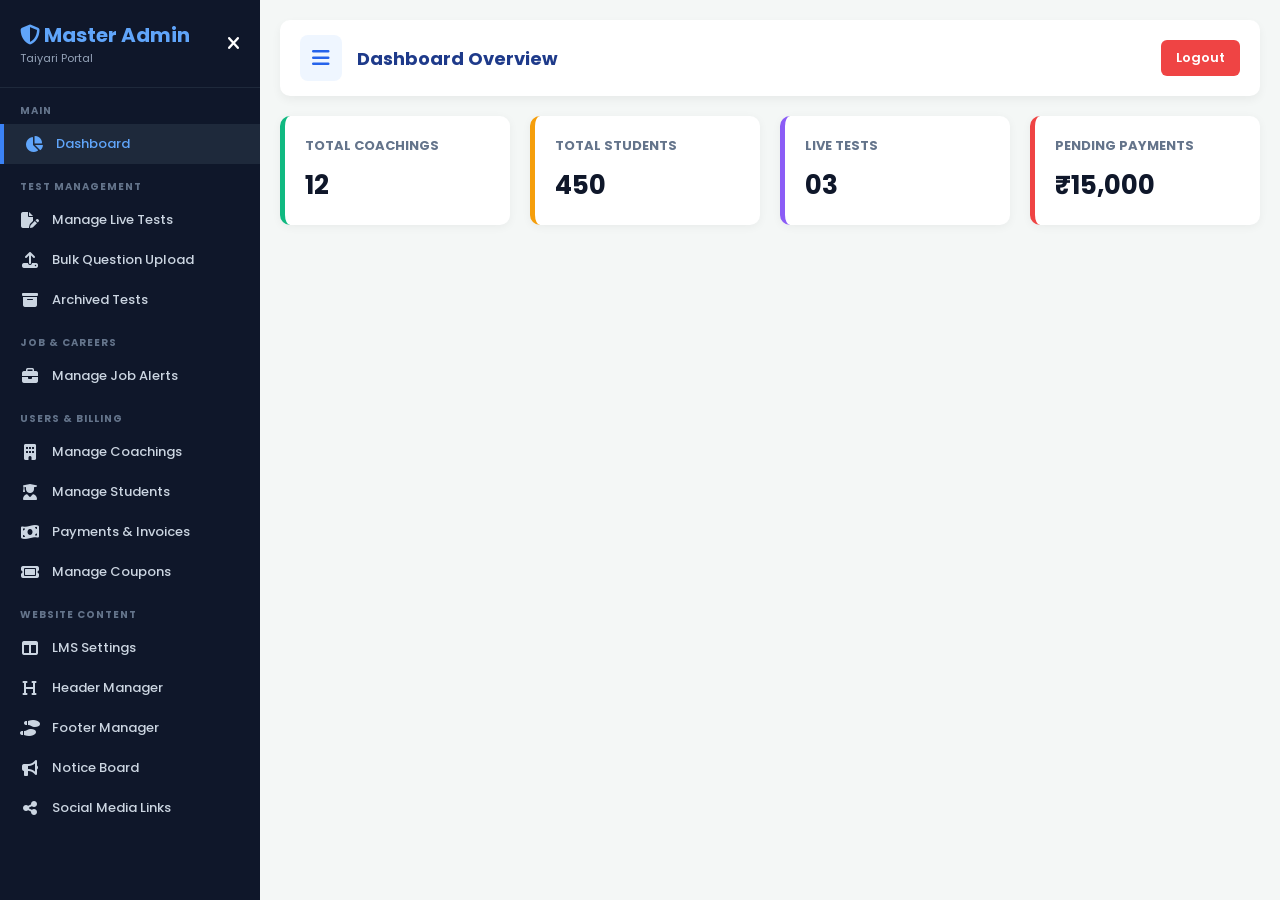
==== commit 58a58406: "Update admin-panel.html" ====
--- a/admin-panel.html
+++ b/admin-panel.html
@@ -8,86 +8,131 @@
     <link rel="stylesheet" href="https://cdnjs.cloudflare.com/ajax/libs/font-awesome/6.4.0/css/all.min.css">
     <style>
         * { margin: 0; padding: 0; box-sizing: border-box; font-family: 'Poppins', sans-serif; }
-        body { background-color: #f4f7f6; color: #333; display: flex; min-height: 100vh; }
-
-        /* SIDEBAR (Compact) */
+        body { background-color: #f4f7f6; color: #333; display: flex; min-height: 100vh; overflow-x: hidden; }
+
+        /* SIDEBAR */
         .sidebar {
-            width: 250px; background: #0f172a; color: white;
-            display: flex; flex-direction: column; position: fixed; height: 100vh; z-index: 1000;
-        }
-        .brand { padding: 15px 20px; font-size: 18px; font-weight: 700; color: #60a5fa; border-bottom: 1px solid #1e293b; }
+            width: 260px; background: #0f172a; color: white;
+            display: flex; flex-direction: column; position: fixed; height: 100vh; z-index: 1000; transition: 0.3s;
+        }
+        .sidebar.closed { transform: translateX(-100%); }
+        .brand { padding: 20px; font-size: 20px; font-weight: 700; color: #60a5fa; border-bottom: 1px solid #1e293b; display: flex; justify-content: space-between; align-items: center;}
+        .brand span { font-size: 11px; color: #94a3b8; display: block; font-weight: 400; }
+        .close-btn { background: none; border: none; color: white; cursor: pointer; font-size: 18px; }
+
         .menu-items { flex: 1; overflow-y: auto; padding-bottom: 20px; }
         .nav-item {
             padding: 10px 20px; display: flex; align-items: center; gap: 12px;
             color: #cbd5e1; font-size: 13px; font-weight: 500; cursor: pointer; transition: 0.2s;
         }
         .nav-item:hover, .nav-item.active { background: #1e293b; color: #60a5fa; border-left: 4px solid #3b82f6; }
-        .menu-category { padding: 15px 20px 5px; font-size: 10px; text-transform: uppercase; color: #64748b; font-weight: 700; }
+        .nav-item i { font-size: 16px; width: 20px; text-align: center; }
+        .menu-category { padding: 15px 20px 5px; font-size: 10px; text-transform: uppercase; color: #64748b; font-weight: 700; letter-spacing: 1px; }
 
         /* MAIN CONTENT */
-        .main-content { flex: 1; margin-left: 250px; padding: 20px; }
+        .main-content { flex: 1; margin-left: 260px; padding: 20px; transition: 0.3s; width: calc(100% - 260px); }
+        .main-content.full-width { margin-left: 0; width: 100%; }
+
+        /* TOP HEADER */
         .top-header { display: flex; justify-content: space-between; align-items: center; background: white; padding: 15px 20px; border-radius: 10px; box-shadow: 0 4px 10px rgba(0,0,0,0.05); margin-bottom: 20px; }
+        .header-left { display: flex; align-items: center; gap: 15px; }
+        .menu-toggle { font-size: 20px; cursor: pointer; color: #2563eb; background: #eff6ff; padding: 8px 12px; border-radius: 8px; }
         .top-header h2 { font-size: 18px; color: #1e3a8a; }
         .logout-btn { background: #ef4444; color: white; border: none; padding: 8px 15px; border-radius: 6px; cursor: pointer; font-weight: 600; font-size: 13px; }
 
-        .admin-section { display: none; }
+        /* SECTIONS */
+        .admin-section { display: none; animation: fadeIn 0.3s; }
         .admin-section.active { display: block; }
-        
-        /* Forms & Cards */
+        @keyframes fadeIn { from { opacity: 0; } to { opacity: 1; } }
+
+        /* CARDS & FORMS */
         .card { background: white; padding: 20px; border-radius: 10px; box-shadow: 0 2px 10px rgba(0,0,0,0.05); margin-bottom: 20px; }
         .card h3 { font-size: 16px; color: #1e3a8a; margin-bottom: 15px; border-bottom: 1px solid #e2e8f0; padding-bottom: 8px; }
         .form-group { margin-bottom: 15px; }
         .form-group label { display: block; font-size: 12px; font-weight: 600; color: #475569; margin-bottom: 5px; }
-        .form-group input, .form-group select { width: 100%; padding: 8px 10px; border: 1px solid #cbd5e1; border-radius: 6px; font-size: 13px; outline: none; }
+        .form-group input, .form-group select, .form-group textarea { width: 100%; padding: 10px; border: 1px solid #cbd5e1; border-radius: 6px; font-size: 13px; outline: none; }
+        .form-group input:focus, .form-group select:focus { border-color: #3b82f6; }
         
-        .btn-save { background: #10b981; color: white; border: none; padding: 8px 15px; border-radius: 6px; font-weight: 600; cursor: pointer; font-size: 13px; }
-        .btn-primary { background: #2563eb; color: white; border: none; padding: 8px 15px; border-radius: 6px; font-weight: 600; cursor: pointer; font-size: 13px; }
+        .btn-save { background: #10b981; color: white; border: none; padding: 10px 20px; border-radius: 6px; font-weight: 600; cursor: pointer; font-size: 13px; transition: 0.3s; }
+        .btn-save:hover { background: #059669; }
+        .btn-primary { background: #2563eb; color: white; border: none; padding: 10px 20px; border-radius: 6px; font-weight: 600; cursor: pointer; font-size: 13px; }
         
-        /* Table */
+        /* DASHBOARD GRID */
+        .dash-grid { display: grid; grid-template-columns: repeat(auto-fit, minmax(200px, 1fr)); gap: 20px; margin-bottom: 20px; }
+        .dash-card { background: white; padding: 20px; border-radius: 10px; box-shadow: 0 2px 10px rgba(0,0,0,0.05); border-left: 5px solid #3b82f6; }
+        .dash-card h4 { font-size: 13px; color: #64748b; margin-bottom: 10px; text-transform: uppercase; }
+        .dash-card .val { font-size: 26px; font-weight: 700; color: #0f172a; }
+
+        /* TABLE */
         table { width: 100%; border-collapse: collapse; font-size: 13px; }
-        th, td { padding: 10px; border-bottom: 1px solid #e2e8f0; text-align: left; }
-        th { background: #f8fafc; color: #475569; }
+        th, td { padding: 12px; border-bottom: 1px solid #e2e8f0; text-align: left; }
+        th { background: #f8fafc; color: #475569; font-weight: 600; }
+
+        @media (max-width: 768px) {
+            .sidebar { transform: translateX(-100%); }
+            .sidebar.open { transform: translateX(0); }
+            .main-content { margin-left: 0; width: 100%; }
+        }
     </style>
 </head>
 <body>
 
     <!-- SIDEBAR -->
-    <div class="sidebar">
-        <div class="brand"><i class="fa-solid fa-shield-halved"></i> Admin Panel</div>
+    <div class="sidebar" id="sidebar">
+        <div class="brand">
+            <div>
+                <i class="fa-solid fa-shield-halved"></i> Master Admin
+                <span>Taiyari Portal</span>
+            </div>
+            <button class="close-btn" onclick="toggleSidebar()"><i class="fa-solid fa-xmark"></i></button>
+        </div>
+
         <div class="menu-items">
             <div class="menu-category">Main</div>
-            <div class="nav-item active" onclick="showSection('dashboard', this)"><i class="fa-solid fa-chart-pie"></i> Dashboard</div>
+            <a class="nav-item active" onclick="showSection('dashboard', this)"><i class="fa-solid fa-chart-pie"></i> Dashboard</a>
             
             <div class="menu-category">Test Management</div>
-            <div class="nav-item" onclick="showSection('manage-tests', this)"><i class="fa-solid fa-file-pen"></i> Manage Live Tests</div>
-            <div class="nav-item" onclick="showSection('bulk-upload', this)"><i class="fa-solid fa-upload"></i> Bulk Question Upload</div>
-            <div class="nav-item" onclick="showSection('archive-tests', this)"><i class="fa-solid fa-box-archive"></i> Archived Tests</div>
+            <a class="nav-item" onclick="showSection('manage-tests', this)"><i class="fa-solid fa-file-pen"></i> Manage Live Tests</a>
+            <a class="nav-item" onclick="showSection('bulk-upload', this)"><i class="fa-solid fa-upload"></i> Bulk Question Upload</a>
+            <a class="nav-item" onclick="showSection('archive-tests', this)"><i class="fa-solid fa-box-archive"></i> Archived Tests</a>
 
             <div class="menu-category">Job & Careers</div>
-            <div class="nav-item" onclick="showSection('manage-jobs', this)"><i class="fa-solid fa-briefcase"></i> Manage Job Alerts</div>
-
-            <div class="menu-category">Users</div>
-            <div class="nav-item" onclick="showSection('coachings', this)"><i class="fa-solid fa-building"></i> Manage Coachings</div>
-            <div class="nav-item" onclick="showSection('students', this)"><i class="fa-solid fa-user-graduate"></i> Manage Students</div>
-            
+            <a class="nav-item" onclick="showSection('manage-jobs', this)"><i class="fa-solid fa-briefcase"></i> Manage Job Alerts</a>
+
+            <div class="menu-category">Users & Billing</div>
+            <a class="nav-item" onclick="showSection('coachings', this)"><i class="fa-solid fa-building"></i> Manage Coachings</a>
+            <a class="nav-item" onclick="showSection('students', this)"><i class="fa-solid fa-user-graduate"></i> Manage Students</a>
+            <a class="nav-item" onclick="showSection('payments', this)"><i class="fa-solid fa-money-bill-wave"></i> Payments & Invoices</a>
+            <a class="nav-item" onclick="showSection('coupons', this)"><i class="fa-solid fa-ticket"></i> Manage Coupons</a>
+
             <div class="menu-category">Website Content</div>
-            <div class="nav-item" onclick="showSection('student-dashboard-mgr', this)"><i class="fa-solid fa-table-columns"></i> LMS Settings</div>
-            <div class="nav-item" onclick="showSection('social-mgr', this)"><i class="fa-solid fa-share-nodes"></i> Social Media Links</div>
-            
-            <div class="nav-item" style="margin-top:20px; color:#f87171;" onclick="logout()"><i class="fa-solid fa-right-from-bracket"></i> Logout</div>
+            <a class="nav-item" onclick="showSection('student-dashboard-mgr', this)"><i class="fa-solid fa-table-columns"></i> LMS Settings</a>
+            <a class="nav-item" onclick="showSection('header-mgr', this)"><i class="fa-solid fa-heading"></i> Header Manager</a>
+            <a class="nav-item" onclick="showSection('footer-mgr', this)"><i class="fa-solid fa-shoe-prints"></i> Footer Manager</a>
+            <a class="nav-item" onclick="showSection('notice-mgr', this)"><i class="fa-solid fa-bullhorn"></i> Notice Board</a>
+            <a class="nav-item" onclick="showSection('social-mgr', this)"><i class="fa-solid fa-share-nodes"></i> Social Media Links</a>
         </div>
     </div>
 
     <!-- MAIN CONTENT -->
-    <div class="main-content">
+    <div class="main-content" id="mainContent">
+        
         <div class="top-header">
-            <h2 id="pageTitle">Dashboard Overview</h2>
+            <div class="header-left">
+                <div class="menu-toggle" onclick="toggleSidebar()"><i class="fa-solid fa-bars"></i></div>
+                <h2 id="pageTitle">Dashboard Overview</h2>
+            </div>
             <button class="logout-btn" onclick="logout()">Logout</button>
         </div>
 
         <!-- 1. DASHBOARD -->
         <div id="section-dashboard" class="admin-section active">
-            <div class="card"><h3>Welcome to Master Admin Panel</h3><p>Select an option from the left menu to manage the portal.</p></div>
+            <div class="dash-grid">
+                <div class="dash-card" style="border-left-color: #10b981;"><h4>Total Coachings</h4><div class="val">12</div></div>
+                <div class="dash-card" style="border-left-color: #f59e0b;"><h4>Total Students</h4><div class="val">450</div></div>
+                <div class="dash-card" style="border-left-color: #8b5cf6;"><h4>Live Tests</h4><div class="val">03</div></div>
+                <div class="dash-card" style="border-left-color: #ef4444;"><h4>Pending Payments</h4><div class="val">₹15,000</div></div>
+            </div>
         </div>
 
         <!-- 2. MANAGE LIVE TESTS -->
@@ -95,17 +140,27 @@
             <div class="card">
                 <h3>Create New Live Test</h3>
                 <div class="form-group"><label>Test Name</label><input type="text" placeholder="e.g., SSC CGL Mock 1"></div>
+                <div class="form-group"><label>Total Questions</label><input type="number" placeholder="e.g., 100"></div>
                 <div class="form-group">
                     <label>Timer Type</label>
-                    <select>
-                        <option>Overall Timer (Railway)</option>
-                        <option>Sectional Timer (SSC)</option>
-                        <option>Question-wise Timer (Bank)</option>
+                    <select id="timerTypeSelect" onchange="toggleTimerSettings()">
+                        <option value="overall">Overall Timer (e.g., Railway)</option>
+                        <option value="sectional">Sectional Timer (e.g., SSC)</option>
+                        <option value="question-wise">Question-wise Timer (e.g., Bank)</option>
                     </select>
                 </div>
-                <div class="form-group"><label>Total Time (Minutes)</label><input type="number" placeholder="e.g., 90"></div>
+                <div id="overallTimerBox" class="form-group"><label>Total Time (Minutes)</label><input type="number" placeholder="e.g., 90"></div>
+                <div id="questionTimerBox" class="form-group" style="display: none;"><label>Time per Question (Seconds)</label><input type="number" placeholder="e.g., 30"></div>
+                <div id="sectionalTimerBox" style="display: none; background: #f8fafc; padding: 15px; border-radius: 8px; margin-bottom: 15px;">
+                    <p style="font-size: 13px; font-weight: 600; margin-bottom: 10px; color: #2563eb;">Add Sections</p>
+                    <div style="display: flex; gap: 10px; margin-bottom: 10px;">
+                        <input type="text" placeholder="Section (e.g. Reasoning)" style="flex: 2;">
+                        <input type="number" placeholder="Qs (e.g. 25)" style="flex: 1;">
+                        <input type="number" placeholder="Mins (e.g. 15)" style="flex: 1;">
+                    </div>
+                </div>
                 <div class="form-group"><label>Negative Marking</label><input type="text" placeholder="e.g., -0.25"></div>
-                <button class="btn-save" onclick="alert('Test Created! Now you can upload questions.')">Create Test</button>
+                <button class="btn-save" onclick="alert('Test Created & Scheduled!')">Publish Live Test</button>
             </div>
         </div>
 
@@ -115,17 +170,25 @@
                 <h3>Bulk Question Upload (CSV)</h3>
                 <div class="form-group">
                     <label>Select Test (where to add)</label>
-                    <select><option>SSC CGL Mock 1</option><option>Railway Mock 1</option></select>
-                </div>
-                <div class="form-group">
-                    <label>Upload CSV File</label>
-                    <input type="file" accept=".csv">
-                </div>
+                    <select><option>SSC CGL Mock 1</option><option>Railway Group D Mock 1</option></select>
+                </div>
+                <div class="form-group"><label>Upload CSV File</label><input type="file" accept=".csv"></div>
                 <button class="btn-primary" onclick="alert('CSV Uploaded Successfully!')">Upload Questions</button>
             </div>
         </div>
 
-        <!-- 4. MANAGE JOB ALERTS (NEW ADDITION) -->
+        <!-- 4. ARCHIVE TESTS -->
+        <div id="section-archive-tests" class="admin-section">
+            <div class="card">
+                <h3>Archived (Past) Tests</h3>
+                <table>
+                    <tr><th>Test Name</th><th>Date Conducted</th><th>Action</th></tr>
+                    <tr><td>SSC CGL Mock 0</td><td>15 Oct 2026</td><td><button style="color:red; border:none; background:none; cursor:pointer;">Delete</button></td></tr>
+                </table>
+            </div>
+        </div>
+
+        <!-- 5. MANAGE JOB ALERTS -->
         <div id="section-manage-jobs" class="admin-section">
             <div class="card">
                 <h3>Add New Government Job Alert</h3>
@@ -145,50 +208,111 @@
             </div>
         </div>
 
-        <!-- 5. LMS SETTINGS -->
+        <!-- 6. LMS SETTINGS -->
         <div id="section-student-dashboard-mgr" class="admin-section">
             <div class="card">
                 <h3>Control Student LMS Dashboard</h3>
-                <div class="form-group" style="display:flex; justify-content:space-between;">
-                    <label>Show Average Score</label> <input type="checkbox" checked>
-                </div>
-                <div class="form-group" style="display:flex; justify-content:space-between;">
-                    <label>Show Job Alerts Section</label> <input type="checkbox" checked>
-                </div>
-                <button class="btn-save" onclick="alert('LMS Settings Updated!')">Save Changes</button>
-            </div>
-        </div>
-
-        <!-- 6. SOCIAL LINKS -->
+                <p style="font-size: 13px; color: #64748b; margin-bottom: 15px;">Choose what students can see on their dashboard.</p>
+                <div class="form-group" style="display:flex; justify-content:space-between; border-bottom: 1px solid #e2e8f0; padding-bottom: 10px;">
+                    <label>Show Average Score</label> <input type="checkbox" checked style="transform: scale(1.5);">
+                </div>
+                <div class="form-group" style="display:flex; justify-content:space-between; border-bottom: 1px solid #e2e8f0; padding-bottom: 10px;">
+                    <label>Show Missed Tests</label> <input type="checkbox" checked style="transform: scale(1.5);">
+                </div>
+                <div class="form-group" style="display:flex; justify-content:space-between; border-bottom: 1px solid #e2e8f0; padding-bottom: 10px;">
+                    <label>Show Job Alerts Section</label> <input type="checkbox" checked style="transform: scale(1.5);">
+                </div>
+                <button class="btn-save" onclick="alert('LMS Settings Updated!')">Save Settings</button>
+            </div>
+        </div>
+
+        <!-- 7. HEADER MANAGER -->
+        <div id="section-header-mgr" class="admin-section">
+            <div class="card">
+                <h3>Header Manager</h3>
+                <div class="form-group"><label>Website Logo Text</label><input type="text" value="Taiyari Portal"></div>
+                <div class="form-group"><label>App Download Link</label><input type="url" placeholder="Enter Play Store link"></div>
+                <button class="btn-save" onclick="alert('Header Updated!')">Update Header</button>
+            </div>
+        </div>
+
+        <!-- 8. FOOTER MANAGER -->
+        <div id="section-footer-mgr" class="admin-section">
+            <div class="card">
+                <h3>Footer Manager</h3>
+                <div class="form-group"><label>Footer Description</label><textarea rows="3">India's premium mock test platform designed specially for coaching institutes...</textarea></div>
+                <div class="form-group"><label>Contact Email</label><input type="email" value="support@taiyari-portal.in"></div>
+                <div class="form-group"><label>Contact Phone</label><input type="text" value="+91 98765-43210"></div>
+                <button class="btn-save" onclick="alert('Footer Updated!')">Update Footer</button>
+            </div>
+        </div>
+
+        <!-- 9. NOTICE BOARD -->
+        <div id="section-notice-mgr" class="admin-section">
+            <div class="card">
+                <h3>Notice Board (Ticker)</h3>
+                <div class="form-group"><label>Scrolling Message (Separate with |)</label><textarea rows="4">Welcome to Taiyari Portal! | New SSC CGL Mock Test scheduled for this Sunday at 10 AM. | Coaching Institutes can now register.</textarea></div>
+                <button class="btn-save" onclick="alert('Notice Updated!')">Update Notice Board</button>
+            </div>
+        </div>
+
+        <!-- 10. SOCIAL MEDIA LINKS -->
         <div id="section-social-mgr" class="admin-section">
             <div class="card">
                 <h3>Social Media Links</h3>
-                <div class="form-group"><label>WhatsApp Link</label><input type="url" placeholder="https://wa.me/..."></div>
                 <div class="form-group"><label>Instagram Link</label><input type="url" placeholder="https://instagram.com/..."></div>
+                <div class="form-group"><label>Facebook Link</label><input type="url" placeholder="https://facebook.com/..."></div>
+                <div class="form-group"><label>WhatsApp Support Link</label><input type="url" placeholder="https://wa.me/91..."></div>
+                <div class="form-group"><label>YouTube Channel</label><input type="url" placeholder="https://youtube.com/..."></div>
                 <button class="btn-save" onclick="alert('Social Links Saved!')">Save Links</button>
             </div>
         </div>
 
-        <!-- Placeholders -->
-        <div id="section-archive-tests" class="admin-section"><div class="card"><h3>Archived Tests</h3><p>No archived tests found.</p></div></div>
+        <!-- Placeholders for Coachings, Students, Payments, Coupons -->
         <div id="section-coachings" class="admin-section"><div class="card"><h3>Manage Coachings</h3><p>Coaching list will appear here.</p></div></div>
         <div id="section-students" class="admin-section"><div class="card"><h3>Manage Students</h3><p>Student list will appear here.</p></div></div>
+        <div id="section-payments" class="admin-section"><div class="card"><h3>Payments & Invoices</h3><p>Payment records will appear here.</p></div></div>
+        <div id="section-coupons" class="admin-section"><div class="card"><h3>Manage Coupons</h3><p>Create and manage discount codes here.</p></div></div>
+
     </div>
 
-    <!-- SCRIPT -->
     <script>
+        function toggleSidebar() {
+            document.getElementById('sidebar').classList.toggle('closed');
+            document.getElementById('mainContent').classList.toggle('full-width');
+        }
+
         function showSection(sectionId, element) {
             document.querySelectorAll('.admin-section').forEach(el => el.classList.remove('active'));
             document.querySelectorAll('.nav-item').forEach(el => el.classList.remove('active'));
+            
             document.getElementById('section-' + sectionId).classList.add('active');
             if(element) element.classList.add('active');
 
             const titles = {
-                'dashboard': 'Dashboard Overview', 'manage-tests': 'Manage Live Tests', 'bulk-upload': 'Bulk Upload',
-                'archive-tests': 'Archived Tests', 'manage-jobs': 'Manage Job Alerts', 'coachings': 'Manage Coachings', 
-                'students': 'Manage Students', 'student-dashboard-mgr': 'LMS Settings', 'social-mgr': 'Social Media Links'
+                'dashboard': 'Dashboard Overview',
+                'manage-tests': 'Manage Live Tests',
+                'bulk-upload': 'Bulk Question Upload',
+                'archive-tests': 'Archived Tests',
+                'manage-jobs': 'Manage Job Alerts',
+                'coachings': 'Manage Coachings',
+                'students': 'Manage Students',
+                'payments': 'Payments & Invoices',
+                'coupons': 'Manage Coupons',
+                'student-dashboard-mgr': 'Student LMS Settings',
+                'header-mgr': 'Header Manager',
+                'footer-mgr': 'Footer Manager',
+                'notice-mgr': 'Notice Board',
+                'social-mgr': 'Social Media Links'
             };
             document.getElementById('pageTitle').innerText = titles[sectionId] || 'Admin Panel';
+        }
+
+        function toggleTimerSettings() {
+            const type = document.getElementById('timerTypeSelect').value;
+            document.getElementById('overallTimerBox').style.display = (type === 'overall') ? 'block' : 'none';
+            document.getElementById('questionTimerBox').style.display = (type === 'question-wise') ? 'block' : 'none';
+            document.getElementById('sectionalTimerBox').style.display = (type === 'sectional') ? 'block' : 'none';
         }
 
         function logout() {
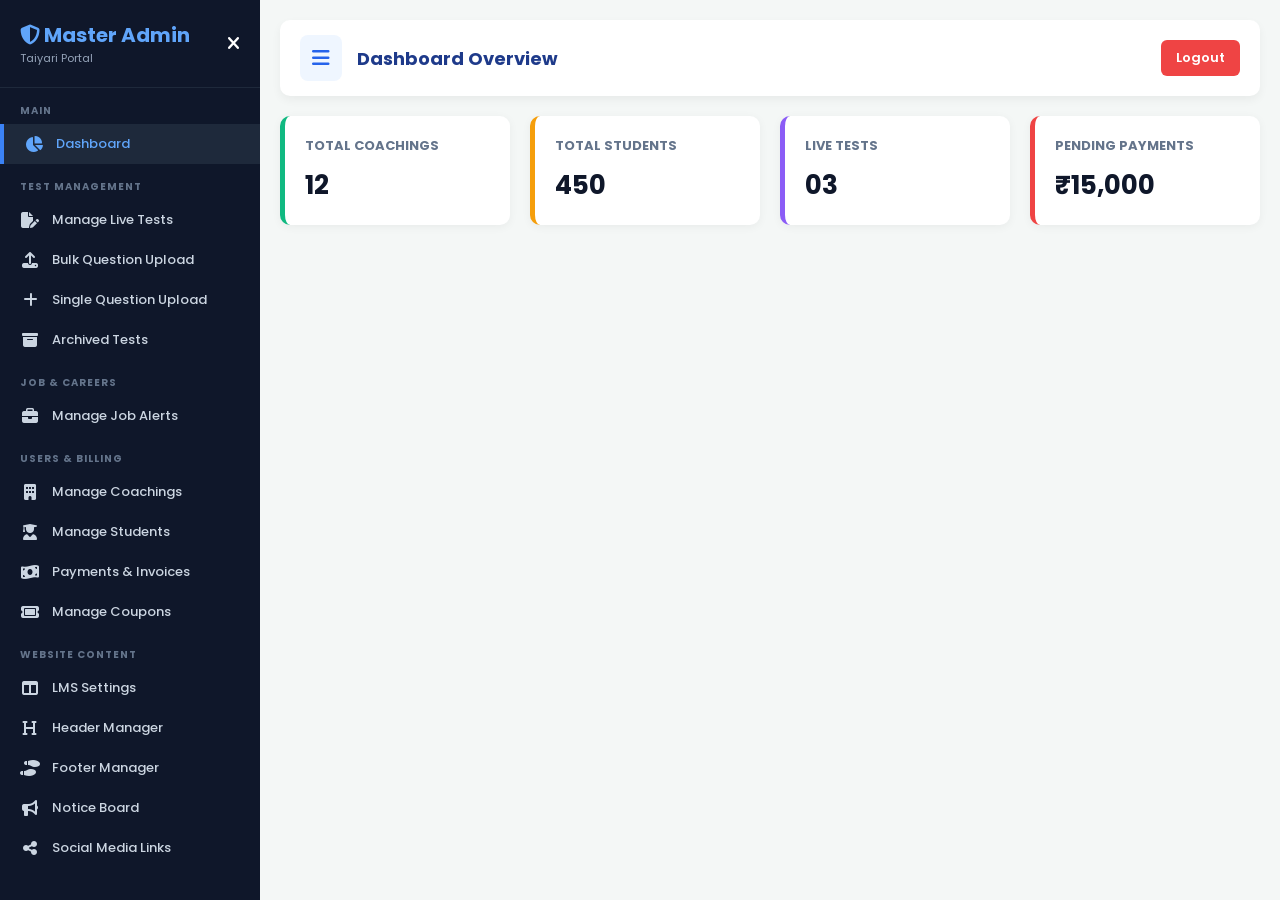
==== commit 6f6de7ac: "Update admin-panel.html" ====
--- a/admin-panel.html
+++ b/admin-panel.html
@@ -94,6 +94,7 @@
             <div class="menu-category">Test Management</div>
             <a class="nav-item" onclick="showSection('manage-tests', this)"><i class="fa-solid fa-file-pen"></i> Manage Live Tests</a>
             <a class="nav-item" onclick="showSection('bulk-upload', this)"><i class="fa-solid fa-upload"></i> Bulk Question Upload</a>
+            <a class="nav-item" onclick="showSection('single-upload', this)"><i class="fa-solid fa-plus"></i> Single Question Upload</a>
             <a class="nav-item" onclick="showSection('archive-tests', this)"><i class="fa-solid fa-box-archive"></i> Archived Tests</a>
 
             <div class="menu-category">Job & Careers</div>
@@ -144,9 +145,9 @@
                 <div class="form-group">
                     <label>Timer Type</label>
                     <select id="timerTypeSelect" onchange="toggleTimerSettings()">
-                        <option value="overall">Overall Timer (e.g., Railway)</option>
-                        <option value="sectional">Sectional Timer (e.g., SSC)</option>
-                        <option value="question-wise">Question-wise Timer (e.g., Bank)</option>
+                        <option value="overall">Overall Timer</option>
+                        <option value="sectional">Sectional Timer</option>
+                        <option value="question-wise">Question-wise Timer</option>
                     </select>
                 </div>
                 <div id="overallTimerBox" class="form-group"><label>Total Time (Minutes)</label><input type="number" placeholder="e.g., 90"></div>
@@ -164,20 +165,46 @@
             </div>
         </div>
 
-        <!-- 3. BULK UPLOAD -->
+        <!-- 3. BULK UPLOAD (CSV) -->
         <div id="section-bulk-upload" class="admin-section">
             <div class="card">
-                <h3>Bulk Question Upload (CSV)</h3>
+                <h3>Bulk Question Upload (CSV Format)</h3>
+                <p style="font-size: 13px; color: #64748b; margin-bottom: 15px;">
+                    CSV में कॉलम इस तरह होने चाहिए: <br>
+                    <code>QuestionHindi, QuestionEnglish, OptA_Hindi, OptA_English, OptB_Hindi, OptB_English, OptC_Hindi, OptC_English, OptD_Hindi, OptD_English, CorrectAnswer, Explanation</code>
+                </p>
                 <div class="form-group">
                     <label>Select Test (where to add)</label>
                     <select><option>SSC CGL Mock 1</option><option>Railway Group D Mock 1</option></select>
                 </div>
                 <div class="form-group"><label>Upload CSV File</label><input type="file" accept=".csv"></div>
-                <button class="btn-primary" onclick="alert('CSV Uploaded Successfully!')">Upload Questions</button>
-            </div>
-        </div>
-
-        <!-- 4. ARCHIVE TESTS -->
+                <button class="btn-primary" onclick="alert('CSV Uploaded Successfully! Unique IDs Generated.')">Upload & Process</button>
+            </div>
+        </div>
+
+        <!-- 4. SINGLE UPLOAD -->
+        <div id="section-single-upload" class="admin-section">
+            <div class="card">
+                <h3>Add Single Question</h3>
+                <div class="form-group"><label>Question (Hindi)</label><input type="text" placeholder="हिंदी में सवाल"></div>
+                <div class="form-group"><label>Question (English)</label><input type="text" placeholder="Question in English"></div>
+                <div style="display: grid; grid-template-columns: 1fr 1fr; gap: 15px;">
+                    <div class="form-group"><label>Option A (Hindi)</label><input type="text"></div>
+                    <div class="form-group"><label>Option A (English)</label><input type="text"></div>
+                    <div class="form-group"><label>Option B (Hindi)</label><input type="text"></div>
+                    <div class="form-group"><label>Option B (English)</label><input type="text"></div>
+                    <div class="form-group"><label>Option C (Hindi)</label><input type="text"></div>
+                    <div class="form-group"><label>Option C (English)</label><input type="text"></div>
+                    <div class="form-group"><label>Option D (Hindi)</label><input type="text"></div>
+                    <div class="form-group"><label>Option D (English)</label><input type="text"></div>
+                </div>
+                <div class="form-group"><label>Correct Answer</label><select><option>A</option><option>B</option><option>C</option><option>D</option></select></div>
+                <div class="form-group"><label>Explanation</label><textarea rows="2"></textarea></div>
+                <button class="btn-save" onclick="alert('Question Added! Unique ID Generated.')">Save Question</button>
+            </div>
+        </div>
+
+        <!-- 5. ARCHIVE TESTS -->
         <div id="section-archive-tests" class="admin-section">
             <div class="card">
                 <h3>Archived (Past) Tests</h3>
@@ -188,7 +215,7 @@
             </div>
         </div>
 
-        <!-- 5. MANAGE JOB ALERTS -->
+        <!-- 6. MANAGE JOB ALERTS -->
         <div id="section-manage-jobs" class="admin-section">
             <div class="card">
                 <h3>Add New Government Job Alert</h3>
@@ -196,10 +223,7 @@
                 <div class="form-group">
                     <label>Category</label>
                     <select>
-                        <option>Online Form</option>
-                        <option>Exam Result</option>
-                        <option>Admit Card</option>
-                        <option>Answer Key</option>
+                        <option>Online Form</option><option>Exam Result</option><option>Admit Card</option><option>Answer Key</option>
                     </select>
                 </div>
                 <div class="form-group"><label>Last Date / Date</label><input type="date"></div>
@@ -208,7 +232,7 @@
             </div>
         </div>
 
-        <!-- 6. LMS SETTINGS -->
+        <!-- 7. LMS SETTINGS -->
         <div id="section-student-dashboard-mgr" class="admin-section">
             <div class="card">
                 <h3>Control Student LMS Dashboard</h3>
@@ -226,7 +250,7 @@
             </div>
         </div>
 
-        <!-- 7. HEADER MANAGER -->
+        <!-- 8. HEADER MANAGER -->
         <div id="section-header-mgr" class="admin-section">
             <div class="card">
                 <h3>Header Manager</h3>
@@ -236,7 +260,7 @@
             </div>
         </div>
 
-        <!-- 8. FOOTER MANAGER -->
+        <!-- 9. FOOTER MANAGER -->
         <div id="section-footer-mgr" class="admin-section">
             <div class="card">
                 <h3>Footer Manager</h3>
@@ -247,7 +271,7 @@
             </div>
         </div>
 
-        <!-- 9. NOTICE BOARD -->
+        <!-- 10. NOTICE BOARD -->
         <div id="section-notice-mgr" class="admin-section">
             <div class="card">
                 <h3>Notice Board (Ticker)</h3>
@@ -256,7 +280,7 @@
             </div>
         </div>
 
-        <!-- 10. SOCIAL MEDIA LINKS -->
+        <!-- 11. SOCIAL MEDIA LINKS -->
         <div id="section-social-mgr" class="admin-section">
             <div class="card">
                 <h3>Social Media Links</h3>
@@ -293,13 +317,14 @@
                 'dashboard': 'Dashboard Overview',
                 'manage-tests': 'Manage Live Tests',
                 'bulk-upload': 'Bulk Question Upload',
+                'single-upload': 'Single Question Upload',
                 'archive-tests': 'Archived Tests',
                 'manage-jobs': 'Manage Job Alerts',
                 'coachings': 'Manage Coachings',
                 'students': 'Manage Students',
                 'payments': 'Payments & Invoices',
                 'coupons': 'Manage Coupons',
-                'student-dashboard-mgr': 'Student LMS Settings',
+                'student-dashboard-mgr': 'LMS Settings',
                 'header-mgr': 'Header Manager',
                 'footer-mgr': 'Footer Manager',
                 'notice-mgr': 'Notice Board',
